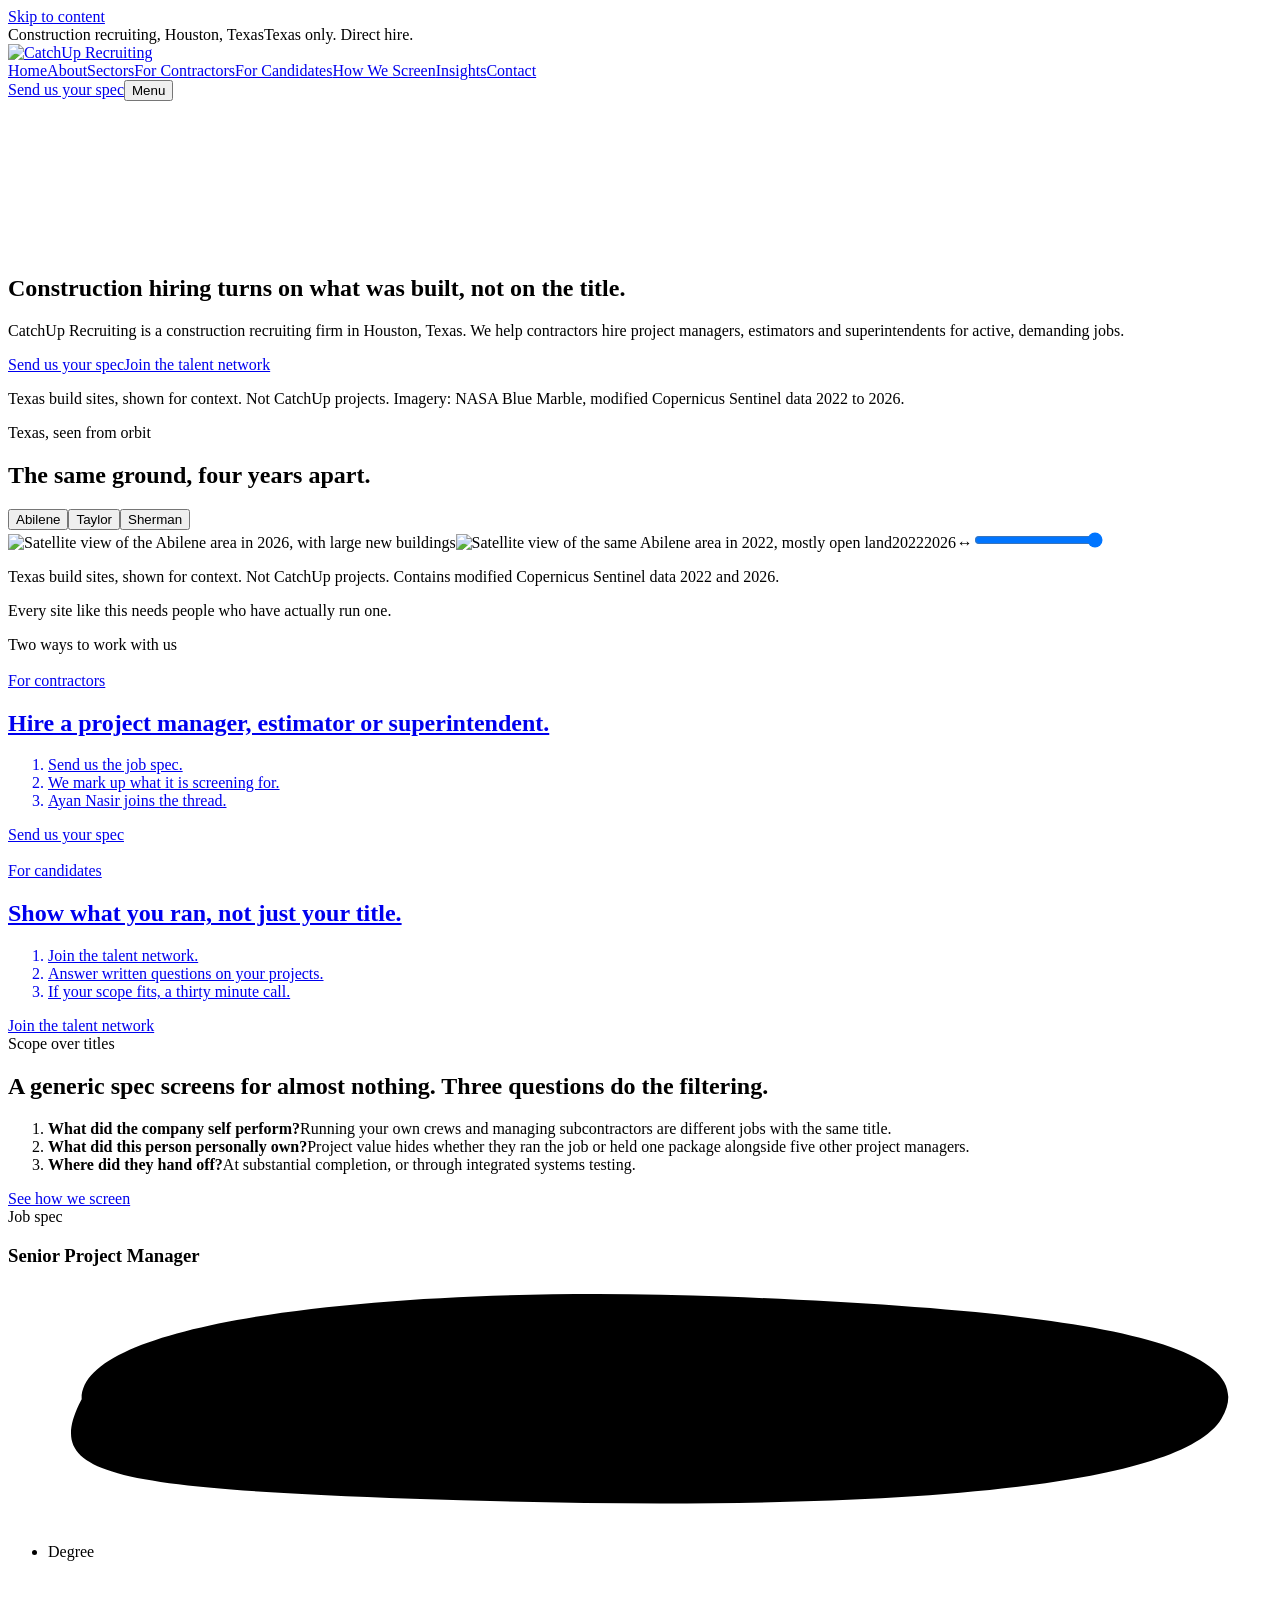
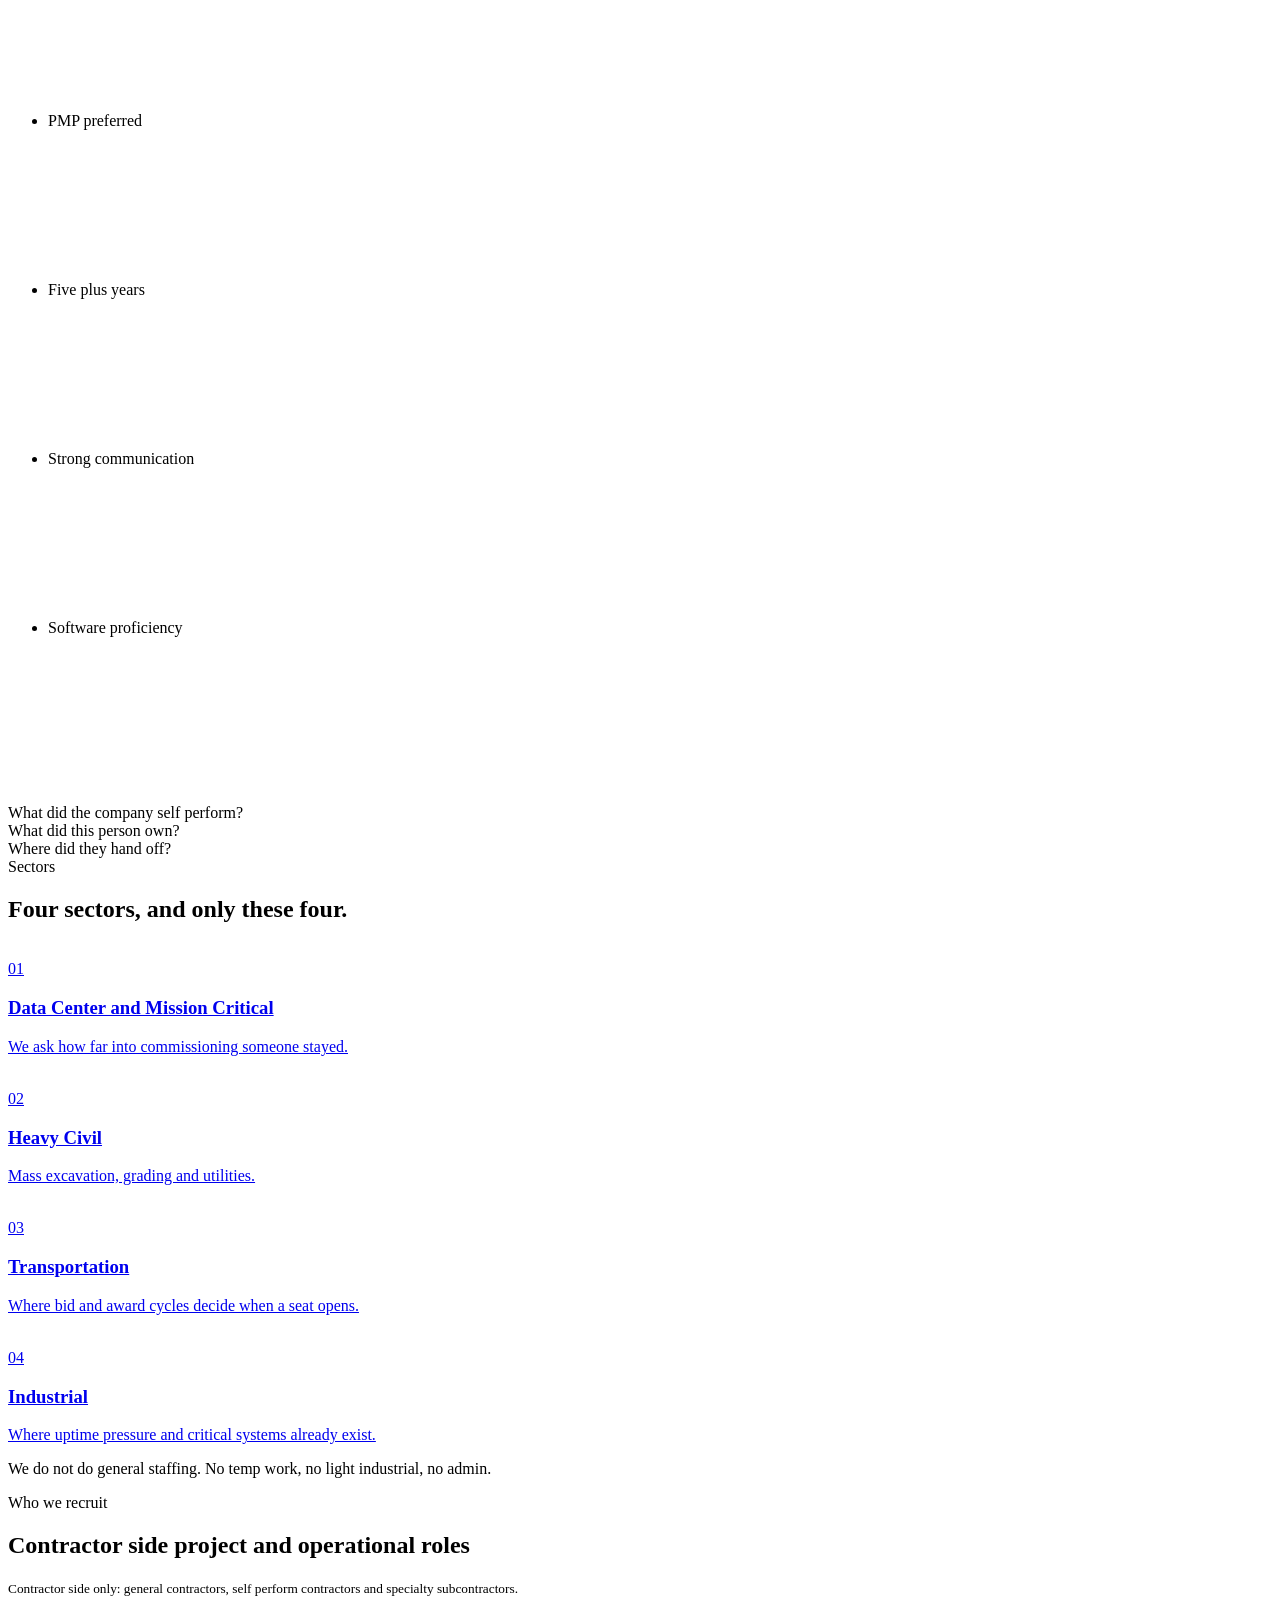
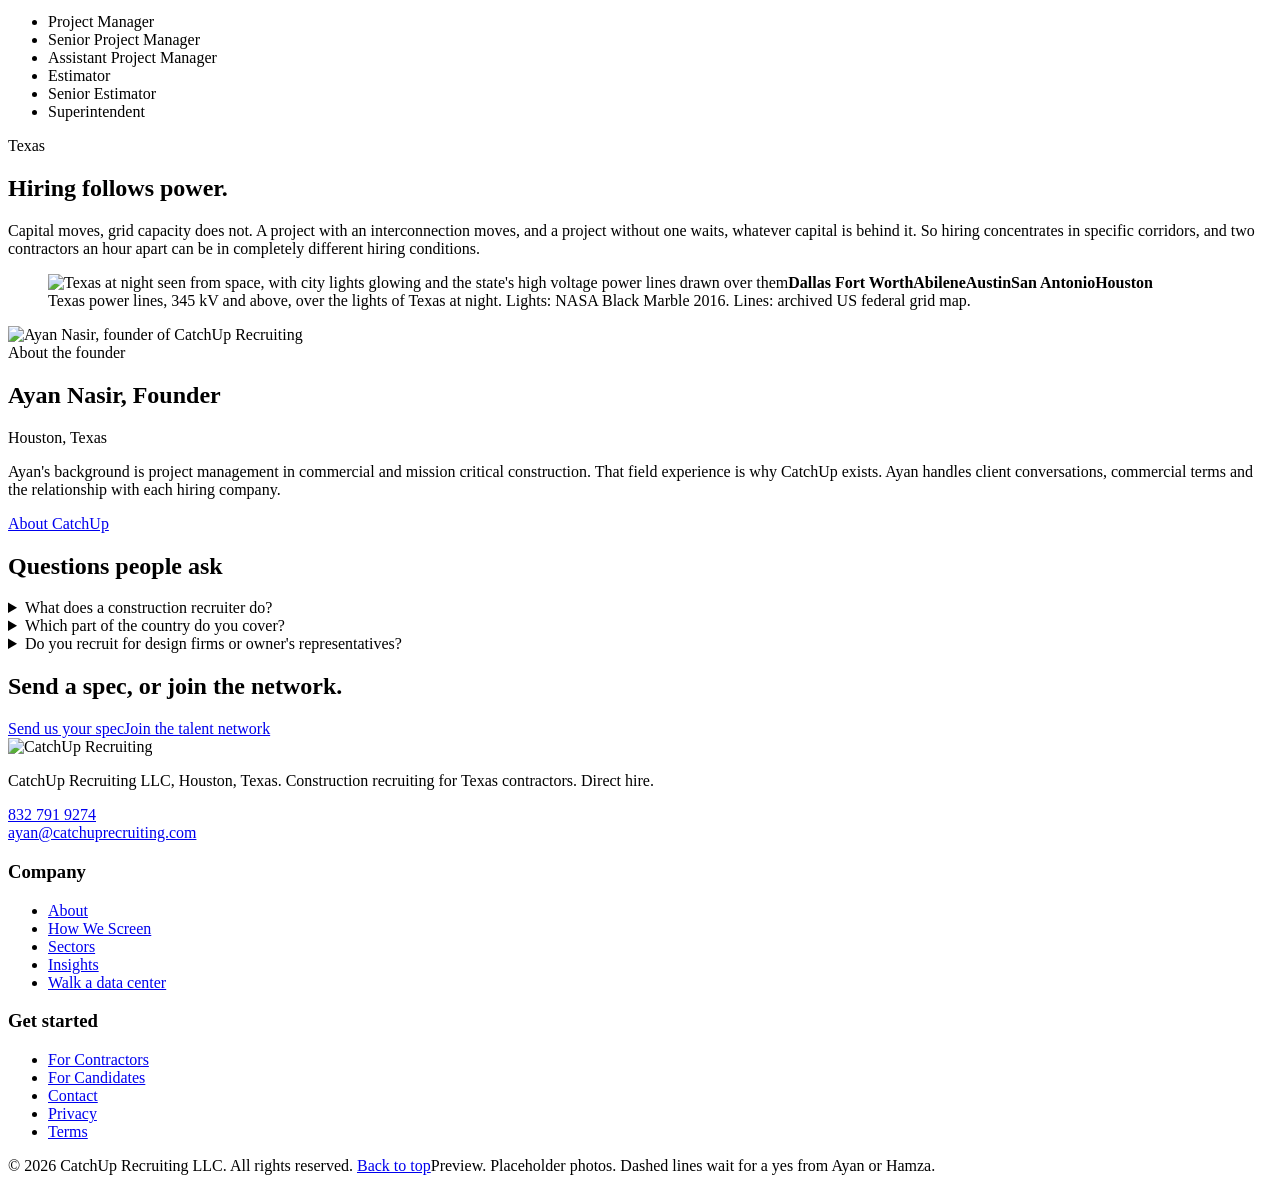
==== index.html @ 1ecd4b49 "Real Texas section: NASA night lights with high voltage power lines Co-Authored-By: Claude Opus 5.5 " ====
<!DOCTYPE html><html lang="en"><head><meta name="robots" content="noindex,nofollow"><meta charset="utf-8"><meta name="viewport" content="width=device-width, initial-scale=1"><title>Construction Recruiting in Texas | CatchUp Recruiting</title><meta name="description" content="A Houston construction recruiting firm helping Texas contractors hire project managers, estimators and superintendents for active, demanding jobs."><link rel="canonical" href="https://catchuprecruiting.com/"><link rel="preconnect" href="https://fonts.googleapis.com"><link rel="preconnect" href="https://fonts.gstatic.com" crossorigin><link href="https://fonts.googleapis.com/css2?family=Libre+Franklin:wght@400;600;700;800&family=Caveat:wght@600&display=swap" rel="stylesheet"><link rel="icon" href="/catchup-site/favicon.svg" type="image/svg+xml"><meta property="og:type" content="website"><meta property="og:site_name" content="CatchUp Recruiting"><meta property="og:title" content="Construction Recruiting in Texas | CatchUp Recruiting"><meta property="og:description" content="A Houston construction recruiting firm helping Texas contractors hire project managers, estimators and superintendents for active, demanding jobs."><meta property="og:url" content="https://catchuprecruiting.com/"><meta property="og:image" content="https://catchuprecruiting.com/img/og.jpg"><meta name="twitter:card" content="summary_large_image"><script type="application/ld+json">{"@context":"https://schema.org","@type":"Organization","name":"CatchUp Recruiting LLC","url":"https://catchuprecruiting.com/","logo":"https://catchuprecruiting.com/img/logo.png","founder":{"@type":"Person","name":"Ayan Nasir"},"address":{"@type":"PostalAddress","addressLocality":"Houston","addressRegion":"TX","addressCountry":"US"},"areaServed":"Texas"}</script><link rel="stylesheet" href="/catchup-site/_astro/Base.DdIJHtRM.css"></head><body><a class="skip" href="#main">Skip to content</a><div class="topbar"><span>Construction recruiting, Houston, Texas</span><span>Texas only. Direct hire.</span></div><header id="top"><a href="/catchup-site/"><img src="/catchup-site/img/logo.png" alt="CatchUp Recruiting"></a><nav aria-label="Main"><a href="/catchup-site/">Home</a><a href="/catchup-site/about">About</a><a href="/catchup-site/sectors">Sectors</a><a href="/catchup-site/hire">For Contractors</a><a href="/catchup-site/join">For Candidates</a><a href="/catchup-site/method">How We Screen</a><a href="/catchup-site/insights">Insights</a><a href="/catchup-site/contact">Contact</a></nav><a class="btn" href="/catchup-site/hire#spec">Send us your spec</a><button class="menu" id="menu" aria-expanded="false" aria-controls="top">Menu</button></header><main id="main"><section class="hero" id="hero"><div class="ph" id="heroPh"><video id="heroVid" poster="/catchup-site/video/hero-poster.jpg" autoplay muted loop playsinline preload="metadata" aria-hidden="true"><source src="/catchup-site/video/hero-loop-phone.mp4" type="video/mp4" media="(max-width:760px)"><source src="/catchup-site/video/hero-loop.mp4" type="video/mp4"></video></div><h1 id="h1">Construction hiring turns on what was built, not on the title.</h1><p class="in">CatchUp Recruiting is a construction recruiting firm in Houston, Texas. We help contractors hire project managers, estimators and superintendents for active, demanding jobs.</p><div class="row in"><a class="btn" href="/catchup-site/hire#spec">Send us your spec</a><a class="btn ghost" href="/catchup-site/join#form">Join the talent network</a></div><p class="herocredit">Texas build sites, shown for context. Not CatchUp projects. Imagery: NASA Blue Marble, modified Copernicus Sentinel data 2022 to 2026.</p></section><section class="ba2" id="change"><div class="ba2__head"><div><div class="eyebrow">Texas, seen from orbit</div><h2>The same ground, four years apart.</h2></div><div class="ba2__tabs" role="group" aria-label="Choose a site"><button type="button" class="ba2__tab on" data-site="abilene" aria-pressed="true">Abilene</button><button type="button" class="ba2__tab" data-site="taylor" aria-pressed="false">Taylor</button><button type="button" class="ba2__tab" data-site="sherman" aria-pressed="false">Sherman</button></div></div><div class="ba2__frame" id="baFrame" style="--pos:100%"><img id="baAfter" src="/catchup-site/img/sat-abilene-2026.jpg" width="1600" height="900" alt="Satellite view of the Abilene area in 2026, with large new buildings" loading="lazy"><img id="baBefore" src="/catchup-site/img/sat-abilene-2022.jpg" width="1600" height="900" alt="Satellite view of the same Abilene area in 2022, mostly open land" loading="lazy"><span class="ba2__year l" id="baY0">2022</span><span class="ba2__year r" id="baY1">2026</span><span class="ba2__line" aria-hidden="true"><i>&#8596;</i></span><input id="baRange" type="range" min="0" max="100" value="100" aria-label="Drag to compare 2022 and 2026"></div><p class="ba2__credit">Texas build sites, shown for context. Not CatchUp projects. Contains modified Copernicus Sentinel data 2022 and 2026.</p></section><section class="say2"><p id="say2">Every site like this needs people who have actually run one.</p></section><section class="ways__head"><div class="eyebrow">Two ways to work with us</div></section><section class="ways" id="hire"><a class="way" href="/catchup-site/hire#spec"><img src="/catchup-site/img/beam-silhouette.jpg" alt="" loading="lazy"><div class="way__in"><span class="way__who">For contractors</span><h2>Hire a project manager, estimator or superintendent.</h2><ol><li>Send us the job spec.</li><li>We mark up what it is screening for.</li><li>Ayan Nasir joins the thread.</li></ol><span class="btn">Send us your spec</span></div></a><a class="way" href="/catchup-site/join#form" id="join"><img src="/catchup-site/img/worker-bw.jpg" alt="" loading="lazy"><div class="way__in"><span class="way__who">For candidates</span><h2>Show what you ran, not just your title.</h2><ol><li>Join the talent network.</li><li>Answer written questions on your projects.</li><li>If your scope fits, a thirty minute call.</li></ol><span class="btn ghost">Join the talent network</span></div></a></section><section id="mark"><div class="stage3"><div class="stage3__l"><div class="eyebrow">Scope over titles</div><h2>A generic spec screens for almost nothing. Three questions do the filtering.</h2><ol class="q3"><li><b>What did the company self perform?</b><span>Running your own crews and managing subcontractors are different jobs with the same title.</span></li><li><b>What did this person personally own?</b><span>Project value hides whether they ran the job or held one package alongside five other project managers.</span></li><li><b>Where did they hand off?</b><span>At substantial completion, or through integrated systems testing.</span></li></ol><a class="btn" href="/catchup-site/method">See how we screen</a></div><aside class="sheet" id="sheet" aria-label="A generic job spec, marked up in pen"><div class="top">Job spec</div><h3>Senior Project Manager<svg class="pen ring" viewBox="0 0 300 60" preserveAspectRatio="none" aria-hidden="true"><path pathLength="1" d="M18 34 C 10 12, 96 4, 170 7 S 300 16, 288 36 S 180 58, 96 55 S 6 48, 22 24"></path></svg></h3><ul><li><span>Degree<svg class="pen strike" viewBox="0 0 100 12" preserveAspectRatio="none" aria-hidden="true"><path pathLength="1" d="M0 6 L100 6"></path></svg></span></li><li><span>PMP preferred<svg class="pen strike" viewBox="0 0 100 12" preserveAspectRatio="none" aria-hidden="true"><path pathLength="1" d="M0 6 L100 6"></path></svg></span></li><li><span>Five plus years<svg class="pen strike" viewBox="0 0 100 12" preserveAspectRatio="none" aria-hidden="true"><path pathLength="1" d="M0 6 L100 6"></path></svg></span></li><li><span>Strong communication<svg class="pen strike" viewBox="0 0 100 12" preserveAspectRatio="none" aria-hidden="true"><path pathLength="1" d="M0 6 L100 6"></path></svg></span></li><li><span>Software proficiency<svg class="pen strike" viewBox="0 0 100 12" preserveAspectRatio="none" aria-hidden="true"><path pathLength="1" d="M0 6 L100 6"></path></svg></span></li></ul><div class="notes"><div class="hand">What did the company self perform?</div><div class="hand">What did this person own?</div><div class="hand">Where did they hand off?</div></div></aside></div></section><section class="soft" id="sectors"><div class="center"><div class="eyebrow">Sectors</div><h2>Four sectors, and only these four.</h2></div><div class="stack"><a class="sec2" href="/catchup-site/sectors#data-center"><img src="/catchup-site/img/tower-fog.jpg" alt="" loading="lazy"><div><span class="num">01</span><h3>Data Center and Mission Critical</h3><p>We ask how far into commissioning someone stayed.</p></div></a><a class="sec2" href="/catchup-site/sectors#heavy-civil"><img src="/catchup-site/img/crane-dark.jpg" alt="" loading="lazy"><div><span class="num">02</span><h3>Heavy Civil</h3><p>Mass excavation, grading and utilities.</p></div></a><a class="sec2" href="/catchup-site/sectors#transportation"><img src="/catchup-site/img/crane-dusk.jpg" alt="" loading="lazy"><div><span class="num">03</span><h3>Transportation</h3><p>Where bid and award cycles decide when a seat opens.</p></div></a><a class="sec2" href="/catchup-site/sectors#industrial"><img src="/catchup-site/img/weld-dark.jpg" alt="" loading="lazy"><div><span class="num">04</span><h3>Industrial</h3><p>Where uptime pressure and critical systems already exist.</p></div></a></div><p class="note">We do not do general staffing. No temp work, no light industrial, no admin.</p></section><section><div class="two"><div><div class="eyebrow">Who we recruit</div><h2>Contractor side project and operational roles</h2><small>Contractor side only: general contractors, self perform contractors and specialty subcontractors.</small></div><ul class="roles"><li>Project Manager</li><li>Senior Project Manager</li><li>Assistant Project Manager</li><li>Estimator</li><li>Senior Estimator</li><li>Superintendent</li></ul></div></section><section class="texas"><div class="two"><div><div class="eyebrow">Texas</div><h2>Hiring follows power.</h2><p>Capital moves, grid capacity does not. A project with an interconnection moves, and a project without one waits, whatever capital is behind it. So hiring concentrates in specific corridors, and two contractors an hour apart can be in completely different hiring conditions.</p></div><figure class="txnight"><div class="txnight__frame"><picture><source srcset="/catchup-site/img/texas-night.webp" type="image/webp"><img src="/catchup-site/img/texas-night.jpg" width="1400" height="1342" loading="lazy" alt="Texas at night seen from space, with city lights glowing and the state's high voltage power lines drawn over them"></picture><img class="txnight__lines" src="/catchup-site/img/texas-lines.svg" alt="" loading="lazy"><span class="txnight__place r" style="left:71.43%;top:36.52%"><i></i><b>Dallas Fort Worth</b></span><span class="txnight__place l" style="left:51.93%;top:39.57%"><i></i><b>Abilene</b></span><span class="txnight__place l" style="left:66.14%;top:58.52%"><i></i><b>Austin</b></span><span class="txnight__place l" style="left:60.79%;top:65.91%"><i></i><b>San Antonio</b></span><span class="txnight__place r" style="left:83.07%;top:62.96%"><i></i><b>Houston</b></span></div><figcaption><span class="txnight__key"></span>Texas power lines, 345 kV and above, over the lights of Texas at night. Lights: NASA Black Marble 2016. Lines: archived US federal grid map.</figcaption></figure></div></section><section class="founder" id="about"><div class="founder__grid"><div class="founder__pic"><img src="/catchup-site/img/ayan.jpg" alt="Ayan Nasir, founder of CatchUp Recruiting"></div><div><div class="eyebrow">About the founder</div><h2>Ayan Nasir, Founder</h2><p class="founder__loc">Houston, Texas</p><p>Ayan's background is project management in commercial and mission critical construction. That field experience is why CatchUp exists. Ayan handles client conversations, commercial terms and the relationship with each hiring company.</p><a class="btn" href="/catchup-site/about">About CatchUp</a></div></div></section><section class="soft faq"><div><div class="center"><h2>Questions people ask</h2></div><details><summary>What does a construction recruiter do?</summary><p>A construction recruiter finds and screens people for roles on a contractor's projects. CatchUp screens on scope, meaning what the company self performed, what the person owned and where they handed off, before looking at title or years.</p></details><details><summary>Which part of the country do you cover?</summary><p>Texas only. Dallas Fort Worth, Austin, San Antonio, Houston and West Texas.</p></details><details><summary>Do you recruit for design firms or owner's representatives?</summary><p>No. CatchUp recruits contractor side roles only.</p></details></div></section><section class="cta"><h2>Send a spec, or join the network.</h2><div class="row"><a class="btn" href="/catchup-site/hire#spec">Send us your spec</a><a class="btn ghost" href="/catchup-site/join#form">Join the talent network</a></div></section></main><footer><div class="fcols"><div><img src="/catchup-site/img/logo.png" alt="CatchUp Recruiting"><p>CatchUp Recruiting LLC, Houston, Texas. Construction recruiting for Texas contractors. Direct hire.</p><p class="fcontact"><a href="tel:+18327919274">832 791 9274</a><br><a href="mailto:ayan@catchuprecruiting.com">ayan@catchuprecruiting.com</a></p></div><div><h3>Company</h3><ul><li><a href="/catchup-site/about">About</a></li><li><a href="/catchup-site/method">How We Screen</a></li><li><a href="/catchup-site/sectors">Sectors</a></li><li><a href="/catchup-site/insights">Insights</a></li><li><a href="/catchup-site/walk">Walk a data center</a></li></ul></div><div><h3>Get started</h3><ul><li><a href="/catchup-site/hire">For Contractors</a></li><li><a href="/catchup-site/join">For Candidates</a></li><li><a href="/catchup-site/contact">Contact</a></li><li><a href="/catchup-site/privacy">Privacy</a></li><li><a href="/catchup-site/terms">Terms</a></li></ul></div></div><div class="legal"><span>&copy; 2026 CatchUp Recruiting LLC. All rights reserved. <a href="#top">Back to top</a></span><span class="prev">Preview. Placeholder photos. Dashed lines wait for a yes from Ayan or Hamza.</span></div></footer><script type="module" src="/catchup-site/_astro/Base.astro_astro_type_script_index_0_lang.C_JB7fpz.js"></script></body></html>
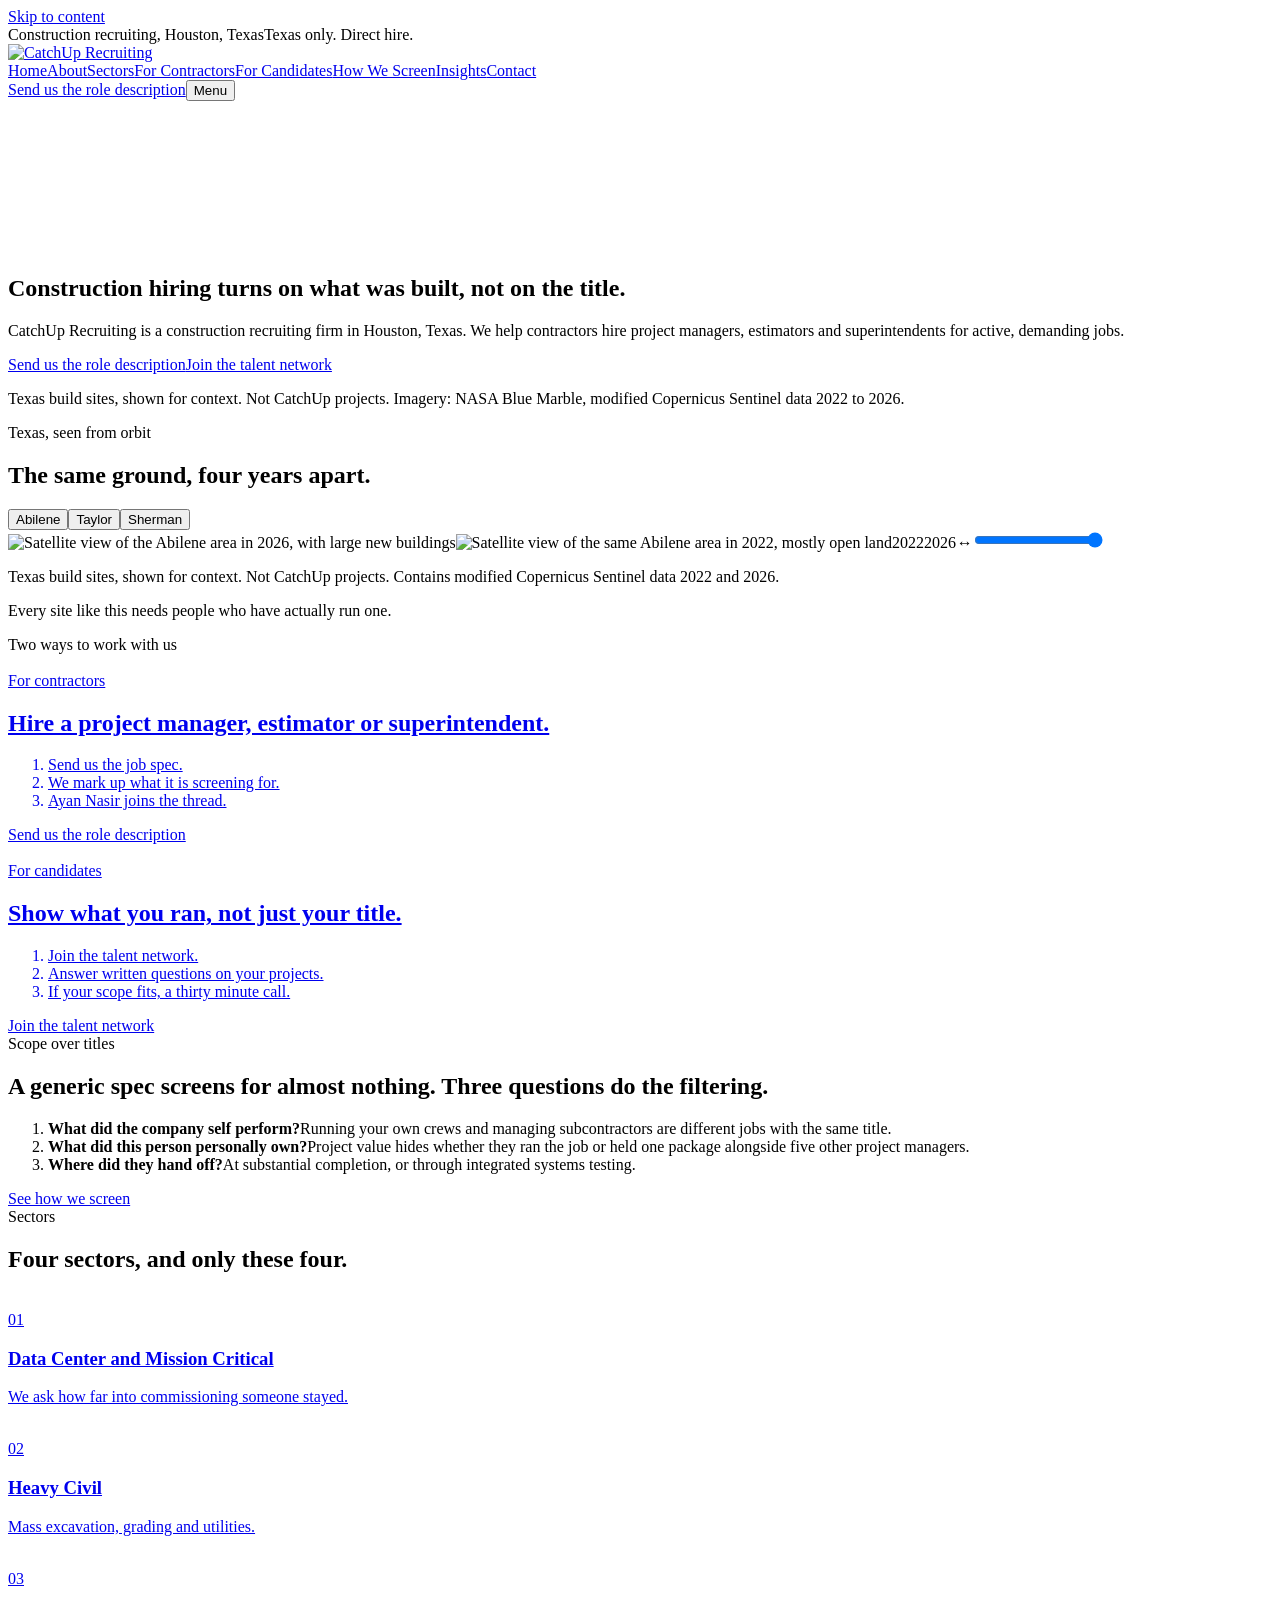
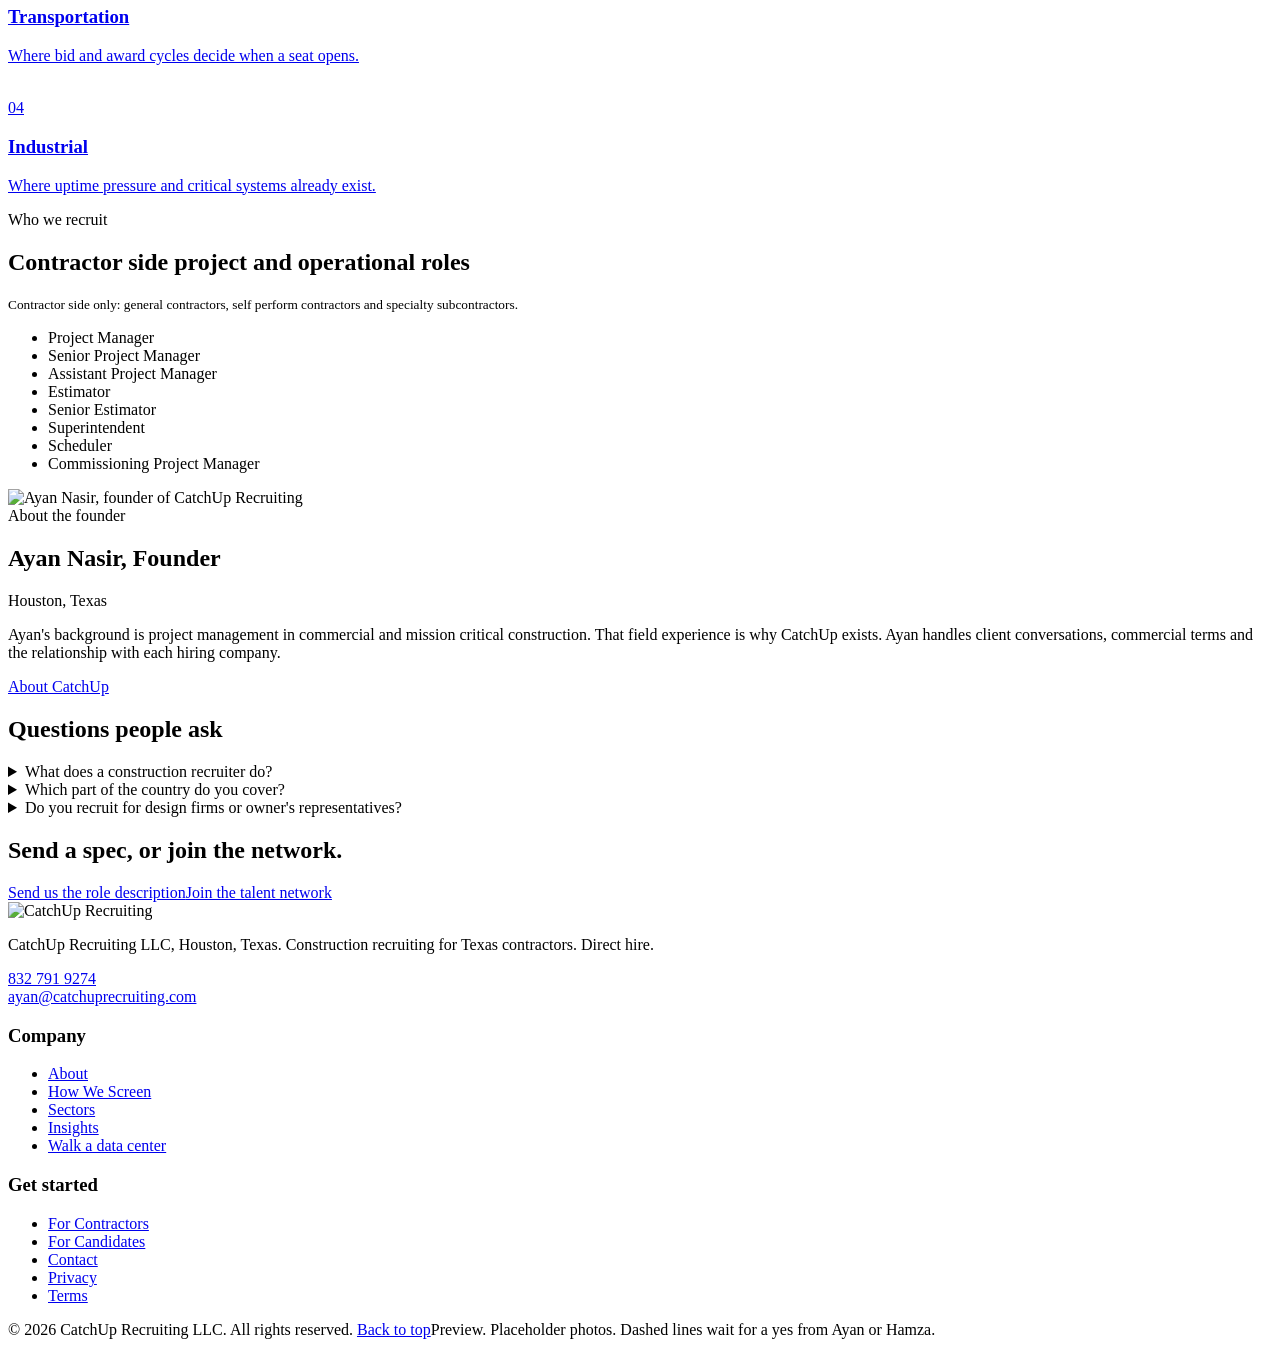
==== commit bf3e0d94: "Home page changes from client notes: role description button, sector animation on phones, paper grap" ====
--- a/index.html
+++ b/index.html
@@ -1 +1 @@
-<!DOCTYPE html><html lang="en"><head><meta name="robots" content="noindex,nofollow"><meta charset="utf-8"><meta name="viewport" content="width=device-width, initial-scale=1"><title>Construction Recruiting in Texas | CatchUp Recruiting</title><meta name="description" content="A Houston construction recruiting firm helping Texas contractors hire project managers, estimators and superintendents for active, demanding jobs."><link rel="canonical" href="https://catchuprecruiting.com/"><link rel="preconnect" href="https://fonts.googleapis.com"><link rel="preconnect" href="https://fonts.gstatic.com" crossorigin><link href="https://fonts.googleapis.com/css2?family=Libre+Franklin:wght@400;600;700;800&family=Caveat:wght@600&display=swap" rel="stylesheet"><link rel="icon" href="/catchup-site/favicon.svg" type="image/svg+xml"><meta property="og:type" content="website"><meta property="og:site_name" content="CatchUp Recruiting"><meta property="og:title" content="Construction Recruiting in Texas | CatchUp Recruiting"><meta property="og:description" content="A Houston construction recruiting firm helping Texas contractors hire project managers, estimators and superintendents for active, demanding jobs."><meta property="og:url" content="https://catchuprecruiting.com/"><meta property="og:image" content="https://catchuprecruiting.com/img/og.jpg"><meta name="twitter:card" content="summary_large_image"><script type="application/ld+json">{"@context":"https://schema.org","@type":"Organization","name":"CatchUp Recruiting LLC","url":"https://catchuprecruiting.com/","logo":"https://catchuprecruiting.com/img/logo.png","founder":{"@type":"Person","name":"Ayan Nasir"},"address":{"@type":"PostalAddress","addressLocality":"Houston","addressRegion":"TX","addressCountry":"US"},"areaServed":"Texas"}</script><link rel="stylesheet" href="/catchup-site/_astro/Base.DdIJHtRM.css"></head><body><a class="skip" href="#main">Skip to content</a><div class="topbar"><span>Construction recruiting, Houston, Texas</span><span>Texas only. Direct hire.</span></div><header id="top"><a href="/catchup-site/"><img src="/catchup-site/img/logo.png" alt="CatchUp Recruiting"></a><nav aria-label="Main"><a href="/catchup-site/">Home</a><a href="/catchup-site/about">About</a><a href="/catchup-site/sectors">Sectors</a><a href="/catchup-site/hire">For Contractors</a><a href="/catchup-site/join">For Candidates</a><a href="/catchup-site/method">How We Screen</a><a href="/catchup-site/insights">Insights</a><a href="/catchup-site/contact">Contact</a></nav><a class="btn" href="/catchup-site/hire#spec">Send us your spec</a><button class="menu" id="menu" aria-expanded="false" aria-controls="top">Menu</button></header><main id="main"><section class="hero" id="hero"><div class="ph" id="heroPh"><video id="heroVid" poster="/catchup-site/video/hero-poster.jpg" autoplay muted loop playsinline preload="metadata" aria-hidden="true"><source src="/catchup-site/video/hero-loop-phone.mp4" type="video/mp4" media="(max-width:760px)"><source src="/catchup-site/video/hero-loop.mp4" type="video/mp4"></video></div><h1 id="h1">Construction hiring turns on what was built, not on the title.</h1><p class="in">CatchUp Recruiting is a construction recruiting firm in Houston, Texas. We help contractors hire project managers, estimators and superintendents for active, demanding jobs.</p><div class="row in"><a class="btn" href="/catchup-site/hire#spec">Send us your spec</a><a class="btn ghost" href="/catchup-site/join#form">Join the talent network</a></div><p class="herocredit">Texas build sites, shown for context. Not CatchUp projects. Imagery: NASA Blue Marble, modified Copernicus Sentinel data 2022 to 2026.</p></section><section class="ba2" id="change"><div class="ba2__head"><div><div class="eyebrow">Texas, seen from orbit</div><h2>The same ground, four years apart.</h2></div><div class="ba2__tabs" role="group" aria-label="Choose a site"><button type="button" class="ba2__tab on" data-site="abilene" aria-pressed="true">Abilene</button><button type="button" class="ba2__tab" data-site="taylor" aria-pressed="false">Taylor</button><button type="button" class="ba2__tab" data-site="sherman" aria-pressed="false">Sherman</button></div></div><div class="ba2__frame" id="baFrame" style="--pos:100%"><img id="baAfter" src="/catchup-site/img/sat-abilene-2026.jpg" width="1600" height="900" alt="Satellite view of the Abilene area in 2026, with large new buildings" loading="lazy"><img id="baBefore" src="/catchup-site/img/sat-abilene-2022.jpg" width="1600" height="900" alt="Satellite view of the same Abilene area in 2022, mostly open land" loading="lazy"><span class="ba2__year l" id="baY0">2022</span><span class="ba2__year r" id="baY1">2026</span><span class="ba2__line" aria-hidden="true"><i>&#8596;</i></span><input id="baRange" type="range" min="0" max="100" value="100" aria-label="Drag to compare 2022 and 2026"></div><p class="ba2__credit">Texas build sites, shown for context. Not CatchUp projects. Contains modified Copernicus Sentinel data 2022 and 2026.</p></section><section class="say2"><p id="say2">Every site like this needs people who have actually run one.</p></section><section class="ways__head"><div class="eyebrow">Two ways to work with us</div></section><section class="ways" id="hire"><a class="way" href="/catchup-site/hire#spec"><img src="/catchup-site/img/beam-silhouette.jpg" alt="" loading="lazy"><div class="way__in"><span class="way__who">For contractors</span><h2>Hire a project manager, estimator or superintendent.</h2><ol><li>Send us the job spec.</li><li>We mark up what it is screening for.</li><li>Ayan Nasir joins the thread.</li></ol><span class="btn">Send us your spec</span></div></a><a class="way" href="/catchup-site/join#form" id="join"><img src="/catchup-site/img/worker-bw.jpg" alt="" loading="lazy"><div class="way__in"><span class="way__who">For candidates</span><h2>Show what you ran, not just your title.</h2><ol><li>Join the talent network.</li><li>Answer written questions on your projects.</li><li>If your scope fits, a thirty minute call.</li></ol><span class="btn ghost">Join the talent network</span></div></a></section><section id="mark"><div class="stage3"><div class="stage3__l"><div class="eyebrow">Scope over titles</div><h2>A generic spec screens for almost nothing. Three questions do the filtering.</h2><ol class="q3"><li><b>What did the company self perform?</b><span>Running your own crews and managing subcontractors are different jobs with the same title.</span></li><li><b>What did this person personally own?</b><span>Project value hides whether they ran the job or held one package alongside five other project managers.</span></li><li><b>Where did they hand off?</b><span>At substantial completion, or through integrated systems testing.</span></li></ol><a class="btn" href="/catchup-site/method">See how we screen</a></div><aside class="sheet" id="sheet" aria-label="A generic job spec, marked up in pen"><div class="top">Job spec</div><h3>Senior Project Manager<svg class="pen ring" viewBox="0 0 300 60" preserveAspectRatio="none" aria-hidden="true"><path pathLength="1" d="M18 34 C 10 12, 96 4, 170 7 S 300 16, 288 36 S 180 58, 96 55 S 6 48, 22 24"></path></svg></h3><ul><li><span>Degree<svg class="pen strike" viewBox="0 0 100 12" preserveAspectRatio="none" aria-hidden="true"><path pathLength="1" d="M0 6 L100 6"></path></svg></span></li><li><span>PMP preferred<svg class="pen strike" viewBox="0 0 100 12" preserveAspectRatio="none" aria-hidden="true"><path pathLength="1" d="M0 6 L100 6"></path></svg></span></li><li><span>Five plus years<svg class="pen strike" viewBox="0 0 100 12" preserveAspectRatio="none" aria-hidden="true"><path pathLength="1" d="M0 6 L100 6"></path></svg></span></li><li><span>Strong communication<svg class="pen strike" viewBox="0 0 100 12" preserveAspectRatio="none" aria-hidden="true"><path pathLength="1" d="M0 6 L100 6"></path></svg></span></li><li><span>Software proficiency<svg class="pen strike" viewBox="0 0 100 12" preserveAspectRatio="none" aria-hidden="true"><path pathLength="1" d="M0 6 L100 6"></path></svg></span></li></ul><div class="notes"><div class="hand">What did the company self perform?</div><div class="hand">What did this person own?</div><div class="hand">Where did they hand off?</div></div></aside></div></section><section class="soft" id="sectors"><div class="center"><div class="eyebrow">Sectors</div><h2>Four sectors, and only these four.</h2></div><div class="stack"><a class="sec2" href="/catchup-site/sectors#data-center"><img src="/catchup-site/img/tower-fog.jpg" alt="" loading="lazy"><div><span class="num">01</span><h3>Data Center and Mission Critical</h3><p>We ask how far into commissioning someone stayed.</p></div></a><a class="sec2" href="/catchup-site/sectors#heavy-civil"><img src="/catchup-site/img/crane-dark.jpg" alt="" loading="lazy"><div><span class="num">02</span><h3>Heavy Civil</h3><p>Mass excavation, grading and utilities.</p></div></a><a class="sec2" href="/catchup-site/sectors#transportation"><img src="/catchup-site/img/crane-dusk.jpg" alt="" loading="lazy"><div><span class="num">03</span><h3>Transportation</h3><p>Where bid and award cycles decide when a seat opens.</p></div></a><a class="sec2" href="/catchup-site/sectors#industrial"><img src="/catchup-site/img/weld-dark.jpg" alt="" loading="lazy"><div><span class="num">04</span><h3>Industrial</h3><p>Where uptime pressure and critical systems already exist.</p></div></a></div><p class="note">We do not do general staffing. No temp work, no light industrial, no admin.</p></section><section><div class="two"><div><div class="eyebrow">Who we recruit</div><h2>Contractor side project and operational roles</h2><small>Contractor side only: general contractors, self perform contractors and specialty subcontractors.</small></div><ul class="roles"><li>Project Manager</li><li>Senior Project Manager</li><li>Assistant Project Manager</li><li>Estimator</li><li>Senior Estimator</li><li>Superintendent</li></ul></div></section><section class="texas"><div class="two"><div><div class="eyebrow">Texas</div><h2>Hiring follows power.</h2><p>Capital moves, grid capacity does not. A project with an interconnection moves, and a project without one waits, whatever capital is behind it. So hiring concentrates in specific corridors, and two contractors an hour apart can be in completely different hiring conditions.</p></div><figure class="txnight"><div class="txnight__frame"><picture><source srcset="/catchup-site/img/texas-night.webp" type="image/webp"><img src="/catchup-site/img/texas-night.jpg" width="1400" height="1342" loading="lazy" alt="Texas at night seen from space, with city lights glowing and the state's high voltage power lines drawn over them"></picture><img class="txnight__lines" src="/catchup-site/img/texas-lines.svg" alt="" loading="lazy"><span class="txnight__place r" style="left:71.43%;top:36.52%"><i></i><b>Dallas Fort Worth</b></span><span class="txnight__place l" style="left:51.93%;top:39.57%"><i></i><b>Abilene</b></span><span class="txnight__place l" style="left:66.14%;top:58.52%"><i></i><b>Austin</b></span><span class="txnight__place l" style="left:60.79%;top:65.91%"><i></i><b>San Antonio</b></span><span class="txnight__place r" style="left:83.07%;top:62.96%"><i></i><b>Houston</b></span></div><figcaption><span class="txnight__key"></span>Texas power lines, 345 kV and above, over the lights of Texas at night. Lights: NASA Black Marble 2016. Lines: archived US federal grid map.</figcaption></figure></div></section><section class="founder" id="about"><div class="founder__grid"><div class="founder__pic"><img src="/catchup-site/img/ayan.jpg" alt="Ayan Nasir, founder of CatchUp Recruiting"></div><div><div class="eyebrow">About the founder</div><h2>Ayan Nasir, Founder</h2><p class="founder__loc">Houston, Texas</p><p>Ayan's background is project management in commercial and mission critical construction. That field experience is why CatchUp exists. Ayan handles client conversations, commercial terms and the relationship with each hiring company.</p><a class="btn" href="/catchup-site/about">About CatchUp</a></div></div></section><section class="soft faq"><div><div class="center"><h2>Questions people ask</h2></div><details><summary>What does a construction recruiter do?</summary><p>A construction recruiter finds and screens people for roles on a contractor's projects. CatchUp screens on scope, meaning what the company self performed, what the person owned and where they handed off, before looking at title or years.</p></details><details><summary>Which part of the country do you cover?</summary><p>Texas only. Dallas Fort Worth, Austin, San Antonio, Houston and West Texas.</p></details><details><summary>Do you recruit for design firms or owner's representatives?</summary><p>No. CatchUp recruits contractor side roles only.</p></details></div></section><section class="cta"><h2>Send a spec, or join the network.</h2><div class="row"><a class="btn" href="/catchup-site/hire#spec">Send us your spec</a><a class="btn ghost" href="/catchup-site/join#form">Join the talent network</a></div></section></main><footer><div class="fcols"><div><img src="/catchup-site/img/logo.png" alt="CatchUp Recruiting"><p>CatchUp Recruiting LLC, Houston, Texas. Construction recruiting for Texas contractors. Direct hire.</p><p class="fcontact"><a href="tel:+18327919274">832 791 9274</a><br><a href="mailto:ayan@catchuprecruiting.com">ayan@catchuprecruiting.com</a></p></div><div><h3>Company</h3><ul><li><a href="/catchup-site/about">About</a></li><li><a href="/catchup-site/method">How We Screen</a></li><li><a href="/catchup-site/sectors">Sectors</a></li><li><a href="/catchup-site/insights">Insights</a></li><li><a href="/catchup-site/walk">Walk a data center</a></li></ul></div><div><h3>Get started</h3><ul><li><a href="/catchup-site/hire">For Contractors</a></li><li><a href="/catchup-site/join">For Candidates</a></li><li><a href="/catchup-site/contact">Contact</a></li><li><a href="/catchup-site/privacy">Privacy</a></li><li><a href="/catchup-site/terms">Terms</a></li></ul></div></div><div class="legal"><span>&copy; 2026 CatchUp Recruiting LLC. All rights reserved. <a href="#top">Back to top</a></span><span class="prev">Preview. Placeholder photos. Dashed lines wait for a yes from Ayan or Hamza.</span></div></footer><script type="module" src="/catchup-site/_astro/Base.astro_astro_type_script_index_0_lang.C_JB7fpz.js"></script></body></html>+<!DOCTYPE html><html lang="en"><head><meta name="robots" content="noindex,nofollow"><meta charset="utf-8"><meta name="viewport" content="width=device-width, initial-scale=1"><title>Construction Recruiting in Texas | CatchUp Recruiting</title><meta name="description" content="A Houston construction recruiting firm helping Texas contractors hire project managers, estimators and superintendents for active, demanding jobs."><link rel="canonical" href="https://catchuprecruiting.com/"><link rel="preconnect" href="https://fonts.googleapis.com"><link rel="preconnect" href="https://fonts.gstatic.com" crossorigin><link href="https://fonts.googleapis.com/css2?family=Libre+Franklin:wght@400;600;700;800&family=Caveat:wght@600&display=swap" rel="stylesheet"><link rel="icon" href="/catchup-site/favicon.svg" type="image/svg+xml"><meta property="og:type" content="website"><meta property="og:site_name" content="CatchUp Recruiting"><meta property="og:title" content="Construction Recruiting in Texas | CatchUp Recruiting"><meta property="og:description" content="A Houston construction recruiting firm helping Texas contractors hire project managers, estimators and superintendents for active, demanding jobs."><meta property="og:url" content="https://catchuprecruiting.com/"><meta property="og:image" content="https://catchuprecruiting.com/img/og.jpg"><meta name="twitter:card" content="summary_large_image"><script type="application/ld+json">{"@context":"https://schema.org","@type":"Organization","name":"CatchUp Recruiting LLC","url":"https://catchuprecruiting.com/","logo":"https://catchuprecruiting.com/img/logo.png","founder":{"@type":"Person","name":"Ayan Nasir"},"address":{"@type":"PostalAddress","addressLocality":"Houston","addressRegion":"TX","addressCountry":"US"},"areaServed":"Texas"}</script><link rel="stylesheet" href="/catchup-site/_astro/Base.BAmrxHAS.css"></head><body><a class="skip" href="#main">Skip to content</a><div class="topbar"><span>Construction recruiting, Houston, Texas</span><span>Texas only. Direct hire.</span></div><header id="top"><a href="/catchup-site/"><img src="/catchup-site/img/logo.png" alt="CatchUp Recruiting"></a><nav aria-label="Main"><a href="/catchup-site/">Home</a><a href="/catchup-site/about">About</a><a href="/catchup-site/sectors">Sectors</a><a href="/catchup-site/hire">For Contractors</a><a href="/catchup-site/join">For Candidates</a><a href="/catchup-site/method">How We Screen</a><a href="/catchup-site/insights">Insights</a><a href="/catchup-site/contact">Contact</a></nav><a class="btn" href="/catchup-site/hire#spec">Send us the role description</a><button class="menu" id="menu" aria-expanded="false" aria-controls="top">Menu</button></header><main id="main"><section class="hero" id="hero"><div class="ph" id="heroPh"><video id="heroVid" poster="/catchup-site/video/hero-poster.jpg" autoplay muted loop playsinline preload="metadata" aria-hidden="true"><source src="/catchup-site/video/hero-loop-phone.mp4" type="video/mp4" media="(max-width:760px)"><source src="/catchup-site/video/hero-loop.mp4" type="video/mp4"></video></div><h1 id="h1">Construction hiring turns on what was built, not on the title.</h1><p class="in">CatchUp Recruiting is a construction recruiting firm in Houston, Texas. We help contractors hire project managers, estimators and superintendents for active, demanding jobs.</p><div class="row in"><a class="btn" href="/catchup-site/hire#spec">Send us the role description</a><a class="btn ghost" href="/catchup-site/join#form">Join the talent network</a></div><p class="herocredit">Texas build sites, shown for context. Not CatchUp projects. Imagery: NASA Blue Marble, modified Copernicus Sentinel data 2022 to 2026.</p></section><section class="ba2" id="change"><div class="ba2__head"><div><div class="eyebrow">Texas, seen from orbit</div><h2>The same ground, four years apart.</h2></div><div class="ba2__tabs" role="group" aria-label="Choose a site"><button type="button" class="ba2__tab on" data-site="abilene" aria-pressed="true">Abilene</button><button type="button" class="ba2__tab" data-site="taylor" aria-pressed="false">Taylor</button><button type="button" class="ba2__tab" data-site="sherman" aria-pressed="false">Sherman</button></div></div><div class="ba2__frame" id="baFrame" style="--pos:100%"><img id="baAfter" src="/catchup-site/img/sat-abilene-2026.jpg" width="1600" height="900" alt="Satellite view of the Abilene area in 2026, with large new buildings" loading="lazy"><img id="baBefore" src="/catchup-site/img/sat-abilene-2022.jpg" width="1600" height="900" alt="Satellite view of the same Abilene area in 2022, mostly open land" loading="lazy"><span class="ba2__year l" id="baY0">2022</span><span class="ba2__year r" id="baY1">2026</span><span class="ba2__line" aria-hidden="true"><i>&#8596;</i></span><input id="baRange" type="range" min="0" max="100" value="100" aria-label="Drag to compare 2022 and 2026"></div><p class="ba2__credit">Texas build sites, shown for context. Not CatchUp projects. Contains modified Copernicus Sentinel data 2022 and 2026.</p></section><section class="say2"><p id="say2">Every site like this needs people who have actually run one.</p></section><section class="ways__head"><div class="eyebrow">Two ways to work with us</div></section><section class="ways" id="hire"><a class="way" href="/catchup-site/hire#spec"><img src="/catchup-site/img/beam-silhouette.jpg" alt="" loading="lazy"><div class="way__in"><span class="way__who">For contractors</span><h2>Hire a project manager, estimator or superintendent.</h2><ol><li>Send us the job spec.</li><li>We mark up what it is screening for.</li><li>Ayan Nasir joins the thread.</li></ol><span class="btn">Send us the role description</span></div></a><a class="way" href="/catchup-site/join#form" id="join"><img src="/catchup-site/img/worker-bw.jpg" alt="" loading="lazy"><div class="way__in"><span class="way__who">For candidates</span><h2>Show what you ran, not just your title.</h2><ol><li>Join the talent network.</li><li>Answer written questions on your projects.</li><li>If your scope fits, a thirty minute call.</li></ol><span class="btn ghost">Join the talent network</span></div></a></section><section id="mark"><div class="stage3"><div class="stage3__l"><div class="eyebrow">Scope over titles</div><h2>A generic spec screens for almost nothing. Three questions do the filtering.</h2><ol class="q3"><li><b>What did the company self perform?</b><span>Running your own crews and managing subcontractors are different jobs with the same title.</span></li><li><b>What did this person personally own?</b><span>Project value hides whether they ran the job or held one package alongside five other project managers.</span></li><li><b>Where did they hand off?</b><span>At substantial completion, or through integrated systems testing.</span></li></ol><a class="btn" href="/catchup-site/method">See how we screen</a></div></div></section><section class="soft" id="sectors"><div class="center"><div class="eyebrow">Sectors</div><h2>Four sectors, and only these four.</h2></div><div class="stack"><a class="sec2" href="/catchup-site/sectors#data-center"><img src="/catchup-site/img/tower-fog.jpg" alt="" loading="lazy"><div><span class="num">01</span><h3>Data Center and Mission Critical</h3><p>We ask how far into commissioning someone stayed.</p></div></a><a class="sec2" href="/catchup-site/sectors#heavy-civil"><img src="/catchup-site/img/crane-dark.jpg" alt="" loading="lazy"><div><span class="num">02</span><h3>Heavy Civil</h3><p>Mass excavation, grading and utilities.</p></div></a><a class="sec2" href="/catchup-site/sectors#transportation"><img src="/catchup-site/img/crane-dusk.jpg" alt="" loading="lazy"><div><span class="num">03</span><h3>Transportation</h3><p>Where bid and award cycles decide when a seat opens.</p></div></a><a class="sec2" href="/catchup-site/sectors#industrial"><img src="/catchup-site/img/weld-dark.jpg" alt="" loading="lazy"><div><span class="num">04</span><h3>Industrial</h3><p>Where uptime pressure and critical systems already exist.</p></div></a></div></section><section><div class="two"><div><div class="eyebrow">Who we recruit</div><h2>Contractor side project and operational roles</h2><small>Contractor side only: general contractors, self perform contractors and specialty subcontractors.</small></div><ul class="roles"><li>Project Manager</li><li>Senior Project Manager</li><li>Assistant Project Manager</li><li>Estimator</li><li>Senior Estimator</li><li>Superintendent</li><li>Scheduler</li><li>Commissioning Project Manager</li></ul></div></section><section class="founder" id="about"><div class="founder__grid"><div class="founder__pic"><img src="/catchup-site/img/ayan.jpg" alt="Ayan Nasir, founder of CatchUp Recruiting"></div><div><div class="eyebrow">About the founder</div><h2>Ayan Nasir, Founder</h2><p class="founder__loc">Houston, Texas</p><p>Ayan's background is project management in commercial and mission critical construction. That field experience is why CatchUp exists. Ayan handles client conversations, commercial terms and the relationship with each hiring company.</p><a class="btn" href="/catchup-site/about">About CatchUp</a></div></div></section><section class="soft faq"><div><div class="center"><h2>Questions people ask</h2></div><details><summary>What does a construction recruiter do?</summary><p>A construction recruiter finds and screens people for roles on a contractor's projects. CatchUp screens on scope, meaning what the company self performed, what the person owned and where they handed off, before looking at title or years.</p></details><details><summary>Which part of the country do you cover?</summary><p>Texas only. Dallas Fort Worth, Austin, San Antonio, Houston and West Texas.</p></details><details><summary>Do you recruit for design firms or owner's representatives?</summary><p>No. CatchUp recruits contractor side roles only.</p></details></div></section><section class="cta"><h2>Send a spec, or join the network.</h2><div class="row"><a class="btn" href="/catchup-site/hire#spec">Send us the role description</a><a class="btn ghost" href="/catchup-site/join#form">Join the talent network</a></div></section></main><footer><div class="fcols"><div><img src="/catchup-site/img/logo.png" alt="CatchUp Recruiting"><p>CatchUp Recruiting LLC, Houston, Texas. Construction recruiting for Texas contractors. Direct hire.</p><p class="fcontact"><a href="tel:+18327919274">832 791 9274</a><br><a href="mailto:ayan@catchuprecruiting.com">ayan@catchuprecruiting.com</a></p></div><div><h3>Company</h3><ul><li><a href="/catchup-site/about">About</a></li><li><a href="/catchup-site/method">How We Screen</a></li><li><a href="/catchup-site/sectors">Sectors</a></li><li><a href="/catchup-site/insights">Insights</a></li><li><a href="/catchup-site/walk">Walk a data center</a></li></ul></div><div><h3>Get started</h3><ul><li><a href="/catchup-site/hire">For Contractors</a></li><li><a href="/catchup-site/join">For Candidates</a></li><li><a href="/catchup-site/contact">Contact</a></li><li><a href="/catchup-site/privacy">Privacy</a></li><li><a href="/catchup-site/terms">Terms</a></li></ul></div></div><div class="legal"><span>&copy; 2026 CatchUp Recruiting LLC. All rights reserved. <a href="#top">Back to top</a></span><span class="prev">Preview. Placeholder photos. Dashed lines wait for a yes from Ayan or Hamza.</span></div></footer><script type="module" src="/catchup-site/_astro/Base.astro_astro_type_script_index_0_lang.D7eDy1bS.js"></script></body></html>
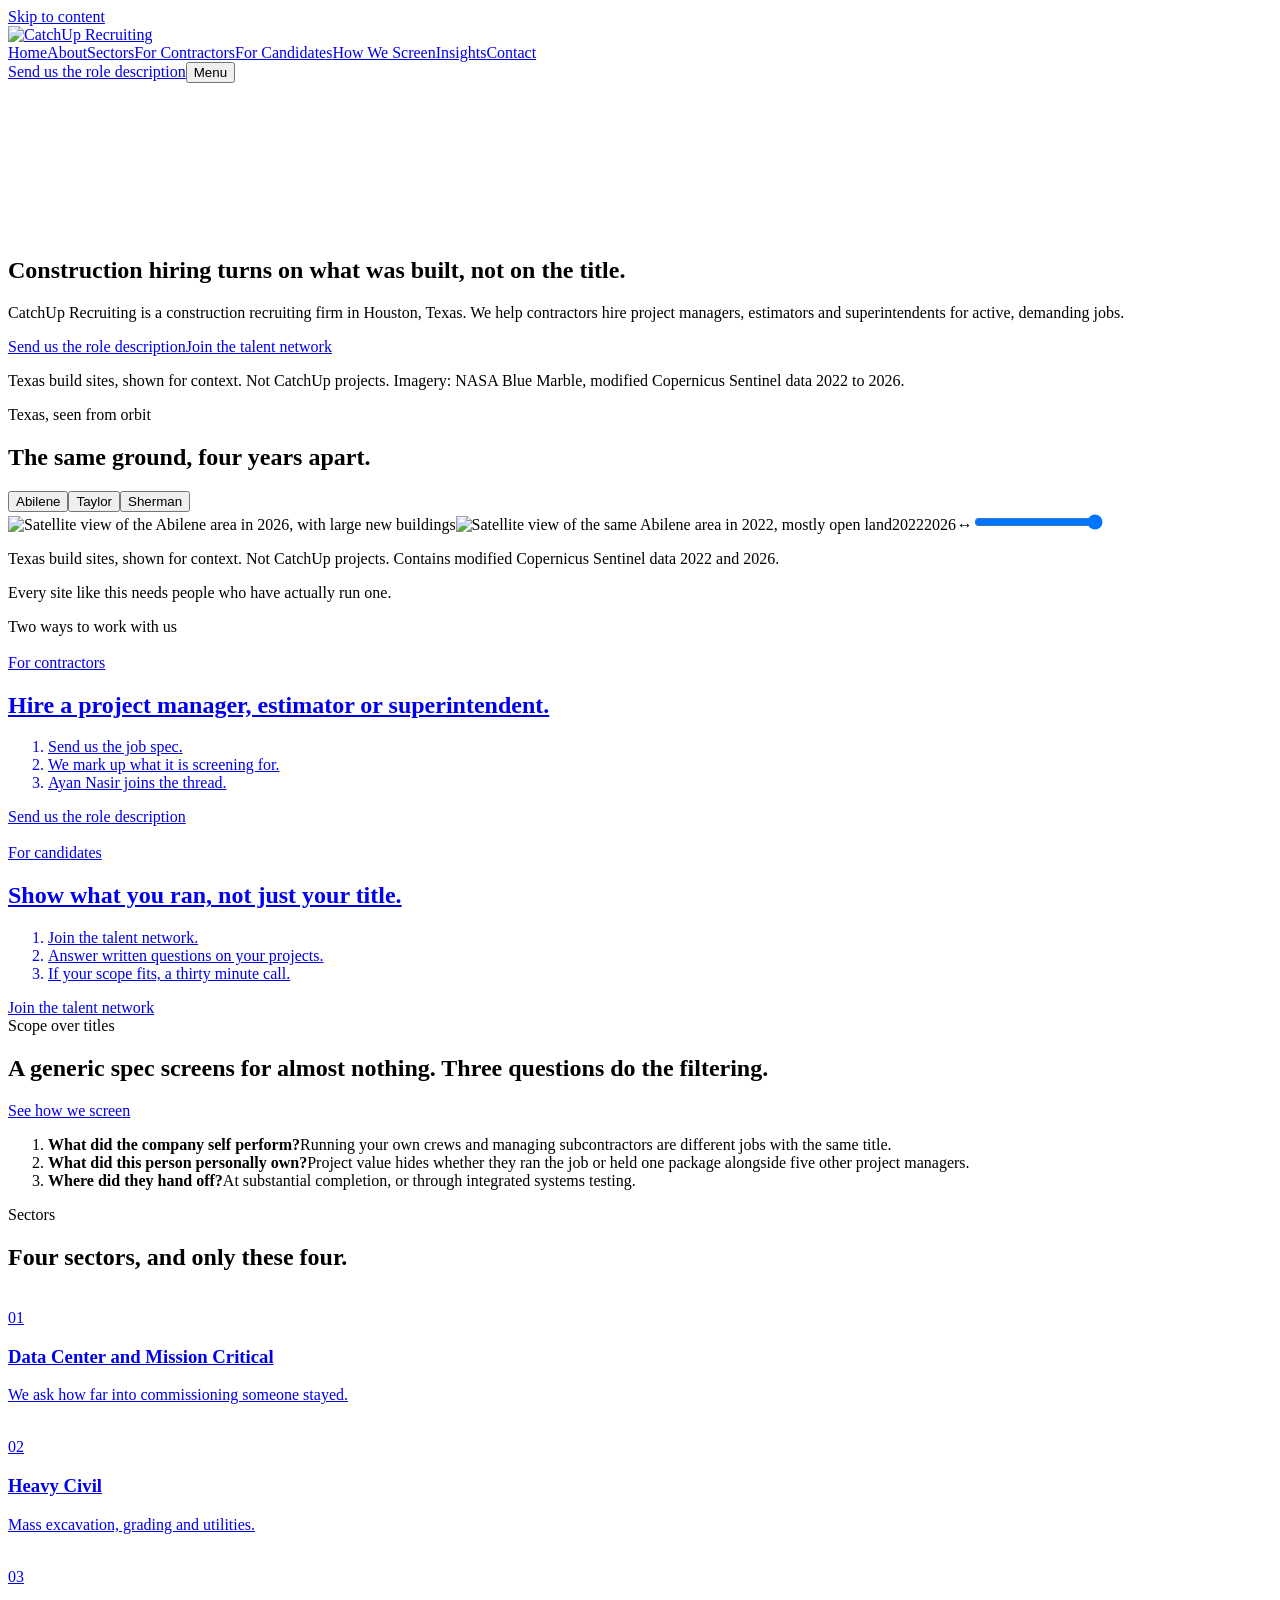
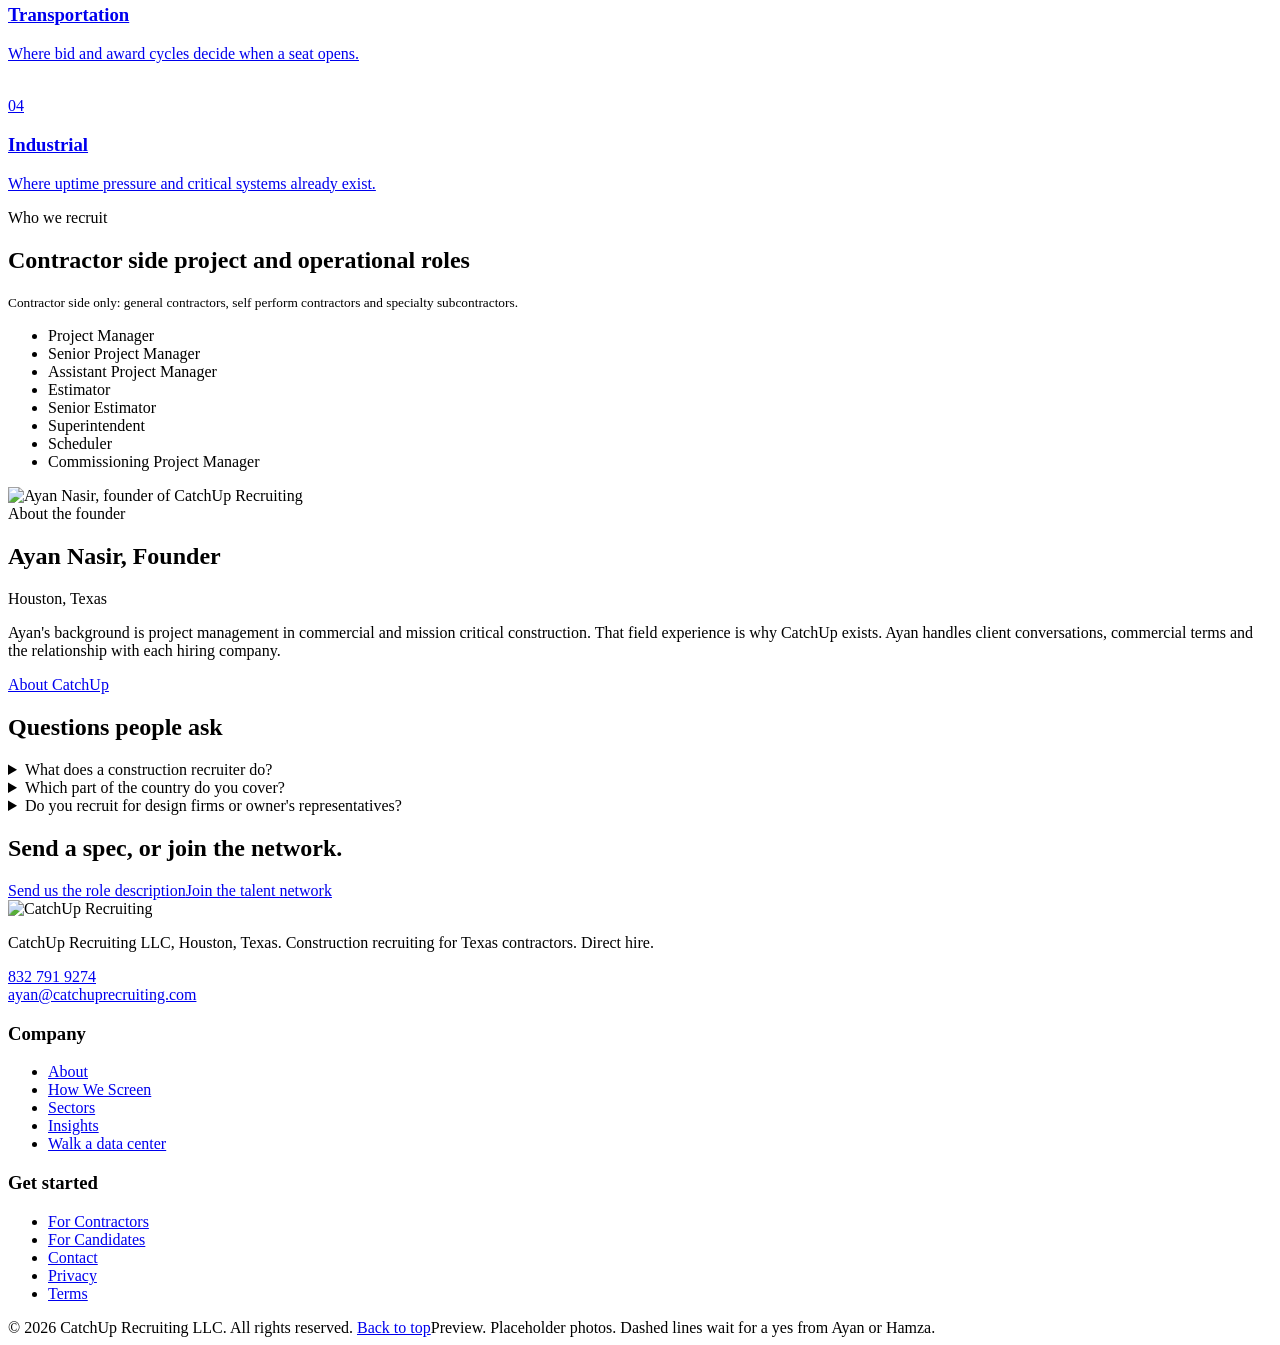
==== commit 21a60f07: "Top strip removed, three questions as cards, phone polish, sector card dimming fix Co-Authored-By: C" ====
--- a/index.html
+++ b/index.html
@@ -1 +1 @@
-<!DOCTYPE html><html lang="en"><head><meta name="robots" content="noindex,nofollow"><meta charset="utf-8"><meta name="viewport" content="width=device-width, initial-scale=1"><title>Construction Recruiting in Texas | CatchUp Recruiting</title><meta name="description" content="A Houston construction recruiting firm helping Texas contractors hire project managers, estimators and superintendents for active, demanding jobs."><link rel="canonical" href="https://catchuprecruiting.com/"><link rel="preconnect" href="https://fonts.googleapis.com"><link rel="preconnect" href="https://fonts.gstatic.com" crossorigin><link href="https://fonts.googleapis.com/css2?family=Libre+Franklin:wght@400;600;700;800&family=Caveat:wght@600&display=swap" rel="stylesheet"><link rel="icon" href="/catchup-site/favicon.svg" type="image/svg+xml"><meta property="og:type" content="website"><meta property="og:site_name" content="CatchUp Recruiting"><meta property="og:title" content="Construction Recruiting in Texas | CatchUp Recruiting"><meta property="og:description" content="A Houston construction recruiting firm helping Texas contractors hire project managers, estimators and superintendents for active, demanding jobs."><meta property="og:url" content="https://catchuprecruiting.com/"><meta property="og:image" content="https://catchuprecruiting.com/img/og.jpg"><meta name="twitter:card" content="summary_large_image"><script type="application/ld+json">{"@context":"https://schema.org","@type":"Organization","name":"CatchUp Recruiting LLC","url":"https://catchuprecruiting.com/","logo":"https://catchuprecruiting.com/img/logo.png","founder":{"@type":"Person","name":"Ayan Nasir"},"address":{"@type":"PostalAddress","addressLocality":"Houston","addressRegion":"TX","addressCountry":"US"},"areaServed":"Texas"}</script><link rel="stylesheet" href="/catchup-site/_astro/Base.BAmrxHAS.css"></head><body><a class="skip" href="#main">Skip to content</a><div class="topbar"><span>Construction recruiting, Houston, Texas</span><span>Texas only. Direct hire.</span></div><header id="top"><a href="/catchup-site/"><img src="/catchup-site/img/logo.png" alt="CatchUp Recruiting"></a><nav aria-label="Main"><a href="/catchup-site/">Home</a><a href="/catchup-site/about">About</a><a href="/catchup-site/sectors">Sectors</a><a href="/catchup-site/hire">For Contractors</a><a href="/catchup-site/join">For Candidates</a><a href="/catchup-site/method">How We Screen</a><a href="/catchup-site/insights">Insights</a><a href="/catchup-site/contact">Contact</a></nav><a class="btn" href="/catchup-site/hire#spec">Send us the role description</a><button class="menu" id="menu" aria-expanded="false" aria-controls="top">Menu</button></header><main id="main"><section class="hero" id="hero"><div class="ph" id="heroPh"><video id="heroVid" poster="/catchup-site/video/hero-poster.jpg" autoplay muted loop playsinline preload="metadata" aria-hidden="true"><source src="/catchup-site/video/hero-loop-phone.mp4" type="video/mp4" media="(max-width:760px)"><source src="/catchup-site/video/hero-loop.mp4" type="video/mp4"></video></div><h1 id="h1">Construction hiring turns on what was built, not on the title.</h1><p class="in">CatchUp Recruiting is a construction recruiting firm in Houston, Texas. We help contractors hire project managers, estimators and superintendents for active, demanding jobs.</p><div class="row in"><a class="btn" href="/catchup-site/hire#spec">Send us the role description</a><a class="btn ghost" href="/catchup-site/join#form">Join the talent network</a></div><p class="herocredit">Texas build sites, shown for context. Not CatchUp projects. Imagery: NASA Blue Marble, modified Copernicus Sentinel data 2022 to 2026.</p></section><section class="ba2" id="change"><div class="ba2__head"><div><div class="eyebrow">Texas, seen from orbit</div><h2>The same ground, four years apart.</h2></div><div class="ba2__tabs" role="group" aria-label="Choose a site"><button type="button" class="ba2__tab on" data-site="abilene" aria-pressed="true">Abilene</button><button type="button" class="ba2__tab" data-site="taylor" aria-pressed="false">Taylor</button><button type="button" class="ba2__tab" data-site="sherman" aria-pressed="false">Sherman</button></div></div><div class="ba2__frame" id="baFrame" style="--pos:100%"><img id="baAfter" src="/catchup-site/img/sat-abilene-2026.jpg" width="1600" height="900" alt="Satellite view of the Abilene area in 2026, with large new buildings" loading="lazy"><img id="baBefore" src="/catchup-site/img/sat-abilene-2022.jpg" width="1600" height="900" alt="Satellite view of the same Abilene area in 2022, mostly open land" loading="lazy"><span class="ba2__year l" id="baY0">2022</span><span class="ba2__year r" id="baY1">2026</span><span class="ba2__line" aria-hidden="true"><i>&#8596;</i></span><input id="baRange" type="range" min="0" max="100" value="100" aria-label="Drag to compare 2022 and 2026"></div><p class="ba2__credit">Texas build sites, shown for context. Not CatchUp projects. Contains modified Copernicus Sentinel data 2022 and 2026.</p></section><section class="say2"><p id="say2">Every site like this needs people who have actually run one.</p></section><section class="ways__head"><div class="eyebrow">Two ways to work with us</div></section><section class="ways" id="hire"><a class="way" href="/catchup-site/hire#spec"><img src="/catchup-site/img/beam-silhouette.jpg" alt="" loading="lazy"><div class="way__in"><span class="way__who">For contractors</span><h2>Hire a project manager, estimator or superintendent.</h2><ol><li>Send us the job spec.</li><li>We mark up what it is screening for.</li><li>Ayan Nasir joins the thread.</li></ol><span class="btn">Send us the role description</span></div></a><a class="way" href="/catchup-site/join#form" id="join"><img src="/catchup-site/img/worker-bw.jpg" alt="" loading="lazy"><div class="way__in"><span class="way__who">For candidates</span><h2>Show what you ran, not just your title.</h2><ol><li>Join the talent network.</li><li>Answer written questions on your projects.</li><li>If your scope fits, a thirty minute call.</li></ol><span class="btn ghost">Join the talent network</span></div></a></section><section id="mark"><div class="stage3"><div class="stage3__l"><div class="eyebrow">Scope over titles</div><h2>A generic spec screens for almost nothing. Three questions do the filtering.</h2><ol class="q3"><li><b>What did the company self perform?</b><span>Running your own crews and managing subcontractors are different jobs with the same title.</span></li><li><b>What did this person personally own?</b><span>Project value hides whether they ran the job or held one package alongside five other project managers.</span></li><li><b>Where did they hand off?</b><span>At substantial completion, or through integrated systems testing.</span></li></ol><a class="btn" href="/catchup-site/method">See how we screen</a></div></div></section><section class="soft" id="sectors"><div class="center"><div class="eyebrow">Sectors</div><h2>Four sectors, and only these four.</h2></div><div class="stack"><a class="sec2" href="/catchup-site/sectors#data-center"><img src="/catchup-site/img/tower-fog.jpg" alt="" loading="lazy"><div><span class="num">01</span><h3>Data Center and Mission Critical</h3><p>We ask how far into commissioning someone stayed.</p></div></a><a class="sec2" href="/catchup-site/sectors#heavy-civil"><img src="/catchup-site/img/crane-dark.jpg" alt="" loading="lazy"><div><span class="num">02</span><h3>Heavy Civil</h3><p>Mass excavation, grading and utilities.</p></div></a><a class="sec2" href="/catchup-site/sectors#transportation"><img src="/catchup-site/img/crane-dusk.jpg" alt="" loading="lazy"><div><span class="num">03</span><h3>Transportation</h3><p>Where bid and award cycles decide when a seat opens.</p></div></a><a class="sec2" href="/catchup-site/sectors#industrial"><img src="/catchup-site/img/weld-dark.jpg" alt="" loading="lazy"><div><span class="num">04</span><h3>Industrial</h3><p>Where uptime pressure and critical systems already exist.</p></div></a></div></section><section><div class="two"><div><div class="eyebrow">Who we recruit</div><h2>Contractor side project and operational roles</h2><small>Contractor side only: general contractors, self perform contractors and specialty subcontractors.</small></div><ul class="roles"><li>Project Manager</li><li>Senior Project Manager</li><li>Assistant Project Manager</li><li>Estimator</li><li>Senior Estimator</li><li>Superintendent</li><li>Scheduler</li><li>Commissioning Project Manager</li></ul></div></section><section class="founder" id="about"><div class="founder__grid"><div class="founder__pic"><img src="/catchup-site/img/ayan.jpg" alt="Ayan Nasir, founder of CatchUp Recruiting"></div><div><div class="eyebrow">About the founder</div><h2>Ayan Nasir, Founder</h2><p class="founder__loc">Houston, Texas</p><p>Ayan's background is project management in commercial and mission critical construction. That field experience is why CatchUp exists. Ayan handles client conversations, commercial terms and the relationship with each hiring company.</p><a class="btn" href="/catchup-site/about">About CatchUp</a></div></div></section><section class="soft faq"><div><div class="center"><h2>Questions people ask</h2></div><details><summary>What does a construction recruiter do?</summary><p>A construction recruiter finds and screens people for roles on a contractor's projects. CatchUp screens on scope, meaning what the company self performed, what the person owned and where they handed off, before looking at title or years.</p></details><details><summary>Which part of the country do you cover?</summary><p>Texas only. Dallas Fort Worth, Austin, San Antonio, Houston and West Texas.</p></details><details><summary>Do you recruit for design firms or owner's representatives?</summary><p>No. CatchUp recruits contractor side roles only.</p></details></div></section><section class="cta"><h2>Send a spec, or join the network.</h2><div class="row"><a class="btn" href="/catchup-site/hire#spec">Send us the role description</a><a class="btn ghost" href="/catchup-site/join#form">Join the talent network</a></div></section></main><footer><div class="fcols"><div><img src="/catchup-site/img/logo.png" alt="CatchUp Recruiting"><p>CatchUp Recruiting LLC, Houston, Texas. Construction recruiting for Texas contractors. Direct hire.</p><p class="fcontact"><a href="tel:+18327919274">832 791 9274</a><br><a href="mailto:ayan@catchuprecruiting.com">ayan@catchuprecruiting.com</a></p></div><div><h3>Company</h3><ul><li><a href="/catchup-site/about">About</a></li><li><a href="/catchup-site/method">How We Screen</a></li><li><a href="/catchup-site/sectors">Sectors</a></li><li><a href="/catchup-site/insights">Insights</a></li><li><a href="/catchup-site/walk">Walk a data center</a></li></ul></div><div><h3>Get started</h3><ul><li><a href="/catchup-site/hire">For Contractors</a></li><li><a href="/catchup-site/join">For Candidates</a></li><li><a href="/catchup-site/contact">Contact</a></li><li><a href="/catchup-site/privacy">Privacy</a></li><li><a href="/catchup-site/terms">Terms</a></li></ul></div></div><div class="legal"><span>&copy; 2026 CatchUp Recruiting LLC. All rights reserved. <a href="#top">Back to top</a></span><span class="prev">Preview. Placeholder photos. Dashed lines wait for a yes from Ayan or Hamza.</span></div></footer><script type="module" src="/catchup-site/_astro/Base.astro_astro_type_script_index_0_lang.D7eDy1bS.js"></script></body></html>+<!DOCTYPE html><html lang="en"><head><meta name="robots" content="noindex,nofollow"><meta charset="utf-8"><meta name="viewport" content="width=device-width, initial-scale=1"><title>Construction Recruiting in Texas | CatchUp Recruiting</title><meta name="description" content="A Houston construction recruiting firm helping Texas contractors hire project managers, estimators and superintendents for active, demanding jobs."><link rel="canonical" href="https://catchuprecruiting.com/"><link rel="preconnect" href="https://fonts.googleapis.com"><link rel="preconnect" href="https://fonts.gstatic.com" crossorigin><link href="https://fonts.googleapis.com/css2?family=Libre+Franklin:wght@400;600;700;800&family=Caveat:wght@600&display=swap" rel="stylesheet"><link rel="icon" href="/catchup-site/favicon.svg" type="image/svg+xml"><meta property="og:type" content="website"><meta property="og:site_name" content="CatchUp Recruiting"><meta property="og:title" content="Construction Recruiting in Texas | CatchUp Recruiting"><meta property="og:description" content="A Houston construction recruiting firm helping Texas contractors hire project managers, estimators and superintendents for active, demanding jobs."><meta property="og:url" content="https://catchuprecruiting.com/"><meta property="og:image" content="https://catchuprecruiting.com/img/og.jpg"><meta name="twitter:card" content="summary_large_image"><script type="application/ld+json">{"@context":"https://schema.org","@type":"Organization","name":"CatchUp Recruiting LLC","url":"https://catchuprecruiting.com/","logo":"https://catchuprecruiting.com/img/logo.png","founder":{"@type":"Person","name":"Ayan Nasir"},"address":{"@type":"PostalAddress","addressLocality":"Houston","addressRegion":"TX","addressCountry":"US"},"areaServed":"Texas"}</script><link rel="stylesheet" href="/catchup-site/_astro/Base.otroYsC4.css"></head><body><a class="skip" href="#main">Skip to content</a><header id="top"><a href="/catchup-site/"><img src="/catchup-site/img/logo.png" alt="CatchUp Recruiting"></a><nav aria-label="Main"><a href="/catchup-site/">Home</a><a href="/catchup-site/about">About</a><a href="/catchup-site/sectors">Sectors</a><a href="/catchup-site/hire">For Contractors</a><a href="/catchup-site/join">For Candidates</a><a href="/catchup-site/method">How We Screen</a><a href="/catchup-site/insights">Insights</a><a href="/catchup-site/contact">Contact</a></nav><a class="btn" href="/catchup-site/hire#spec">Send us the role description</a><button class="menu" id="menu" aria-expanded="false" aria-controls="top">Menu</button></header><main id="main"><section class="hero" id="hero"><div class="ph" id="heroPh"><video id="heroVid" poster="/catchup-site/video/hero-poster.jpg" autoplay muted loop playsinline preload="metadata" aria-hidden="true"><source src="/catchup-site/video/hero-loop-phone.mp4" type="video/mp4" media="(max-width:760px)"><source src="/catchup-site/video/hero-loop.mp4" type="video/mp4"></video></div><h1 id="h1">Construction hiring turns on what was built, not on the title.</h1><p class="in">CatchUp Recruiting is a construction recruiting firm in Houston, Texas. We help contractors hire project managers, estimators and superintendents for active, demanding jobs.</p><div class="row in"><a class="btn" href="/catchup-site/hire#spec">Send us the role description</a><a class="btn ghost" href="/catchup-site/join#form">Join the talent network</a></div><p class="herocredit">Texas build sites, shown for context. Not CatchUp projects. Imagery: NASA Blue Marble, modified Copernicus Sentinel data 2022 to 2026.</p></section><section class="ba2" id="change"><div class="ba2__head"><div><div class="eyebrow">Texas, seen from orbit</div><h2>The same ground, four years apart.</h2></div><div class="ba2__tabs" role="group" aria-label="Choose a site"><button type="button" class="ba2__tab on" data-site="abilene" aria-pressed="true">Abilene</button><button type="button" class="ba2__tab" data-site="taylor" aria-pressed="false">Taylor</button><button type="button" class="ba2__tab" data-site="sherman" aria-pressed="false">Sherman</button></div></div><div class="ba2__frame" id="baFrame" style="--pos:100%"><img id="baAfter" src="/catchup-site/img/sat-abilene-2026.jpg" width="1600" height="900" alt="Satellite view of the Abilene area in 2026, with large new buildings" loading="lazy"><img id="baBefore" src="/catchup-site/img/sat-abilene-2022.jpg" width="1600" height="900" alt="Satellite view of the same Abilene area in 2022, mostly open land" loading="lazy"><span class="ba2__year l" id="baY0">2022</span><span class="ba2__year r" id="baY1">2026</span><span class="ba2__line" aria-hidden="true"><i>&#8596;</i></span><input id="baRange" type="range" min="0" max="100" value="100" aria-label="Drag to compare 2022 and 2026"></div><p class="ba2__credit">Texas build sites, shown for context. Not CatchUp projects. Contains modified Copernicus Sentinel data 2022 and 2026.</p></section><section class="say2"><p id="say2">Every site like this needs people who have actually run one.</p></section><section class="ways__head"><div class="eyebrow">Two ways to work with us</div></section><section class="ways" id="hire"><a class="way" href="/catchup-site/hire#spec"><img src="/catchup-site/img/beam-silhouette.jpg" alt="" loading="lazy"><div class="way__in"><span class="way__who">For contractors</span><h2>Hire a project manager, estimator or superintendent.</h2><ol><li>Send us the job spec.</li><li>We mark up what it is screening for.</li><li>Ayan Nasir joins the thread.</li></ol><span class="btn">Send us the role description</span></div></a><a class="way" href="/catchup-site/join#form" id="join"><img src="/catchup-site/img/worker-bw.jpg" alt="" loading="lazy"><div class="way__in"><span class="way__who">For candidates</span><h2>Show what you ran, not just your title.</h2><ol><li>Join the talent network.</li><li>Answer written questions on your projects.</li><li>If your scope fits, a thirty minute call.</li></ol><span class="btn ghost">Join the talent network</span></div></a></section><section id="mark"><div class="stage3"><div class="stage3__l"><div class="q3head"><div><div class="eyebrow">Scope over titles</div><h2>A generic spec screens for almost nothing. Three questions do the filtering.</h2></div><a class="btn" href="/catchup-site/method">See how we screen</a></div><ol class="q3"><li><b>What did the company self perform?</b><span>Running your own crews and managing subcontractors are different jobs with the same title.</span></li><li><b>What did this person personally own?</b><span>Project value hides whether they ran the job or held one package alongside five other project managers.</span></li><li><b>Where did they hand off?</b><span>At substantial completion, or through integrated systems testing.</span></li></ol></div></div></section><section class="soft" id="sectors"><div class="center"><div class="eyebrow">Sectors</div><h2>Four sectors, and only these four.</h2></div><div class="stack"><a class="sec2" href="/catchup-site/sectors#data-center"><img src="/catchup-site/img/tower-fog.jpg" alt="" loading="lazy"><div><span class="num">01</span><h3>Data Center and Mission Critical</h3><p>We ask how far into commissioning someone stayed.</p></div></a><a class="sec2" href="/catchup-site/sectors#heavy-civil"><img src="/catchup-site/img/crane-dark.jpg" alt="" loading="lazy"><div><span class="num">02</span><h3>Heavy Civil</h3><p>Mass excavation, grading and utilities.</p></div></a><a class="sec2" href="/catchup-site/sectors#transportation"><img src="/catchup-site/img/crane-dusk.jpg" alt="" loading="lazy"><div><span class="num">03</span><h3>Transportation</h3><p>Where bid and award cycles decide when a seat opens.</p></div></a><a class="sec2" href="/catchup-site/sectors#industrial"><img src="/catchup-site/img/weld-dark.jpg" alt="" loading="lazy"><div><span class="num">04</span><h3>Industrial</h3><p>Where uptime pressure and critical systems already exist.</p></div></a></div></section><section><div class="two"><div><div class="eyebrow">Who we recruit</div><h2>Contractor side project and operational roles</h2><small>Contractor side only: general contractors, self perform contractors and specialty subcontractors.</small></div><ul class="roles"><li>Project Manager</li><li>Senior Project Manager</li><li>Assistant Project Manager</li><li>Estimator</li><li>Senior Estimator</li><li>Superintendent</li><li>Scheduler</li><li>Commissioning Project Manager</li></ul></div></section><section class="founder" id="about"><div class="founder__grid"><div class="founder__pic"><img src="/catchup-site/img/ayan.jpg" alt="Ayan Nasir, founder of CatchUp Recruiting"></div><div><div class="eyebrow">About the founder</div><h2>Ayan Nasir, Founder</h2><p class="founder__loc">Houston, Texas</p><p>Ayan's background is project management in commercial and mission critical construction. That field experience is why CatchUp exists. Ayan handles client conversations, commercial terms and the relationship with each hiring company.</p><a class="btn" href="/catchup-site/about">About CatchUp</a></div></div></section><section class="soft faq"><div><div class="center"><h2>Questions people ask</h2></div><details><summary>What does a construction recruiter do?</summary><p>A construction recruiter finds and screens people for roles on a contractor's projects. CatchUp screens on scope, meaning what the company self performed, what the person owned and where they handed off, before looking at title or years.</p></details><details><summary>Which part of the country do you cover?</summary><p>Texas only. Dallas Fort Worth, Austin, San Antonio, Houston and West Texas.</p></details><details><summary>Do you recruit for design firms or owner's representatives?</summary><p>No. CatchUp recruits contractor side roles only.</p></details></div></section><section class="cta"><h2>Send a spec, or join the network.</h2><div class="row"><a class="btn" href="/catchup-site/hire#spec">Send us the role description</a><a class="btn ghost" href="/catchup-site/join#form">Join the talent network</a></div></section></main><footer><div class="fcols"><div><img src="/catchup-site/img/logo.png" alt="CatchUp Recruiting"><p>CatchUp Recruiting LLC, Houston, Texas. Construction recruiting for Texas contractors. Direct hire.</p><p class="fcontact"><a href="tel:+18327919274">832 791 9274</a><br><a href="mailto:ayan@catchuprecruiting.com">ayan@catchuprecruiting.com</a></p></div><div><h3>Company</h3><ul><li><a href="/catchup-site/about">About</a></li><li><a href="/catchup-site/method">How We Screen</a></li><li><a href="/catchup-site/sectors">Sectors</a></li><li><a href="/catchup-site/insights">Insights</a></li><li><a href="/catchup-site/walk">Walk a data center</a></li></ul></div><div><h3>Get started</h3><ul><li><a href="/catchup-site/hire">For Contractors</a></li><li><a href="/catchup-site/join">For Candidates</a></li><li><a href="/catchup-site/contact">Contact</a></li><li><a href="/catchup-site/privacy">Privacy</a></li><li><a href="/catchup-site/terms">Terms</a></li></ul></div></div><div class="legal"><span>&copy; 2026 CatchUp Recruiting LLC. All rights reserved. <a href="#top">Back to top</a></span><span class="prev">Preview. Placeholder photos. Dashed lines wait for a yes from Ayan or Hamza.</span></div></footer><script type="module" src="/catchup-site/_astro/Base.astro_astro_type_script_index_0_lang.CCjMlWdR.js"></script></body></html>
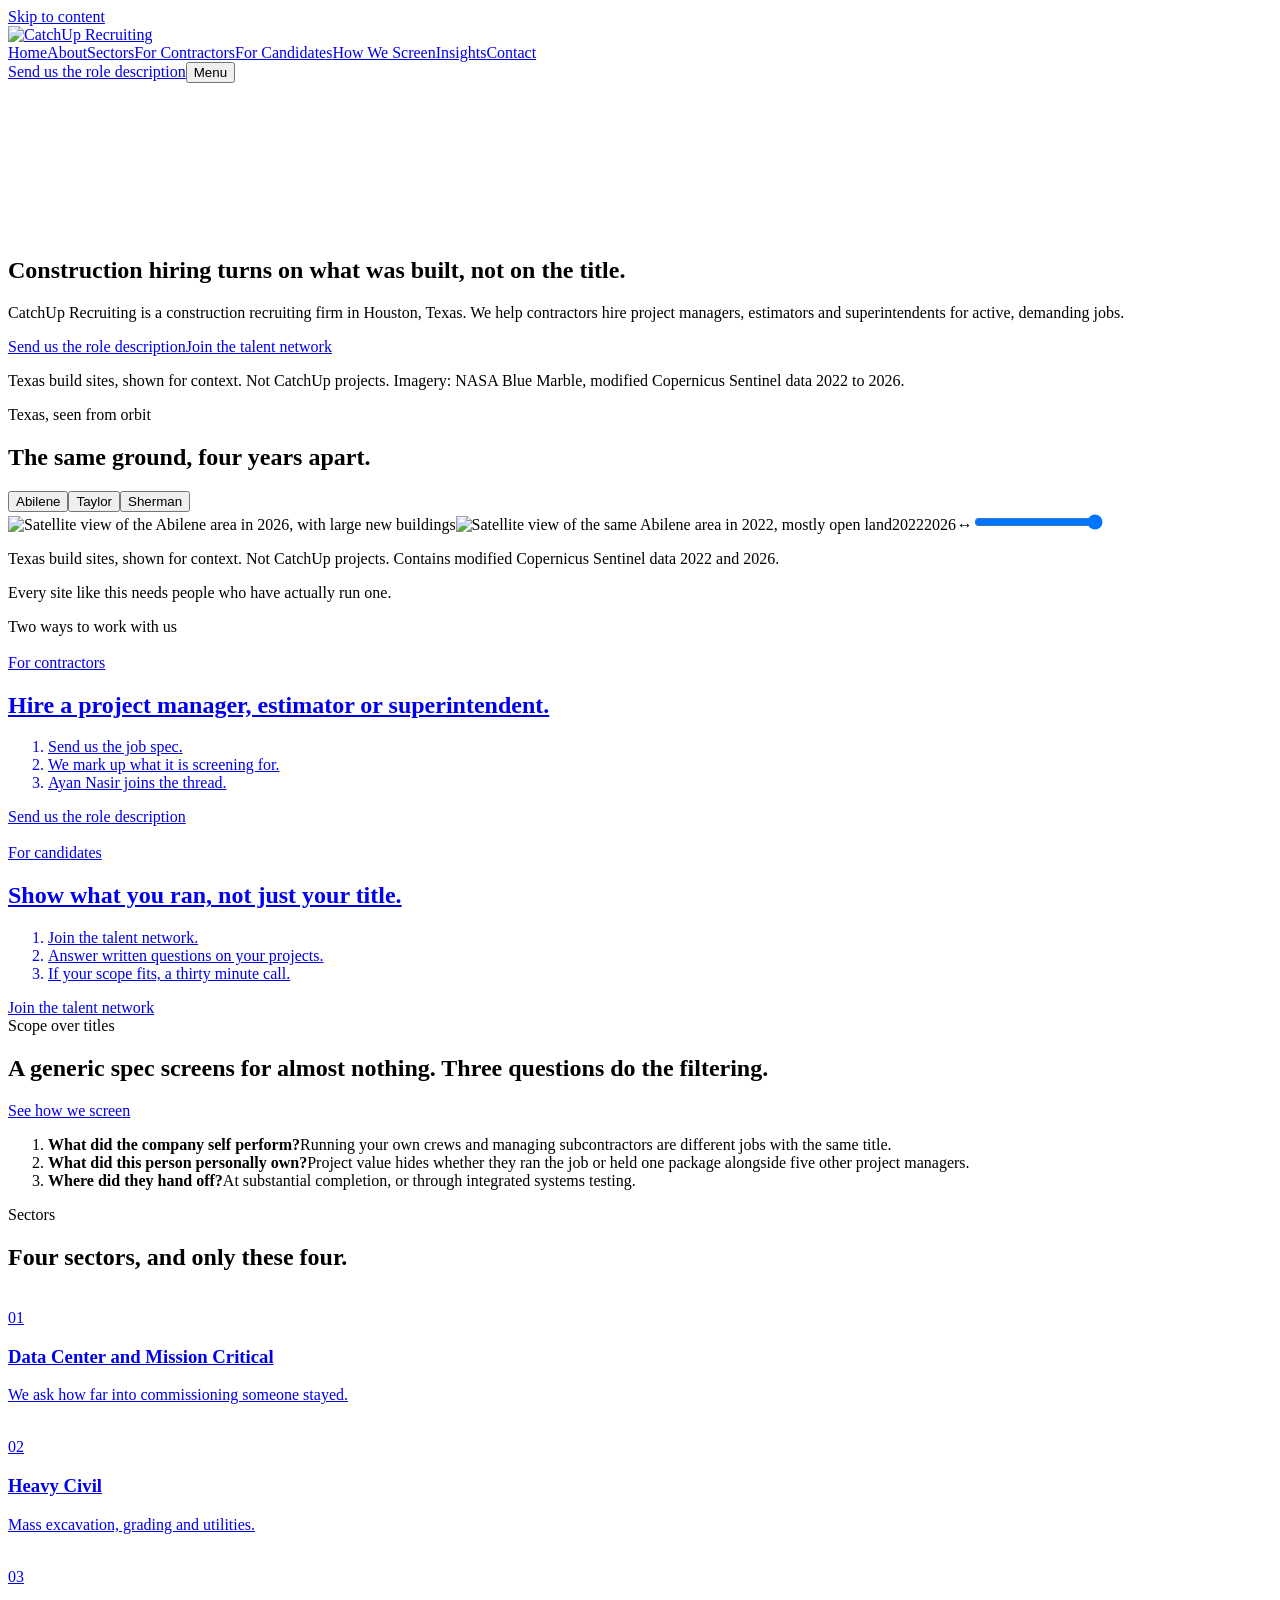
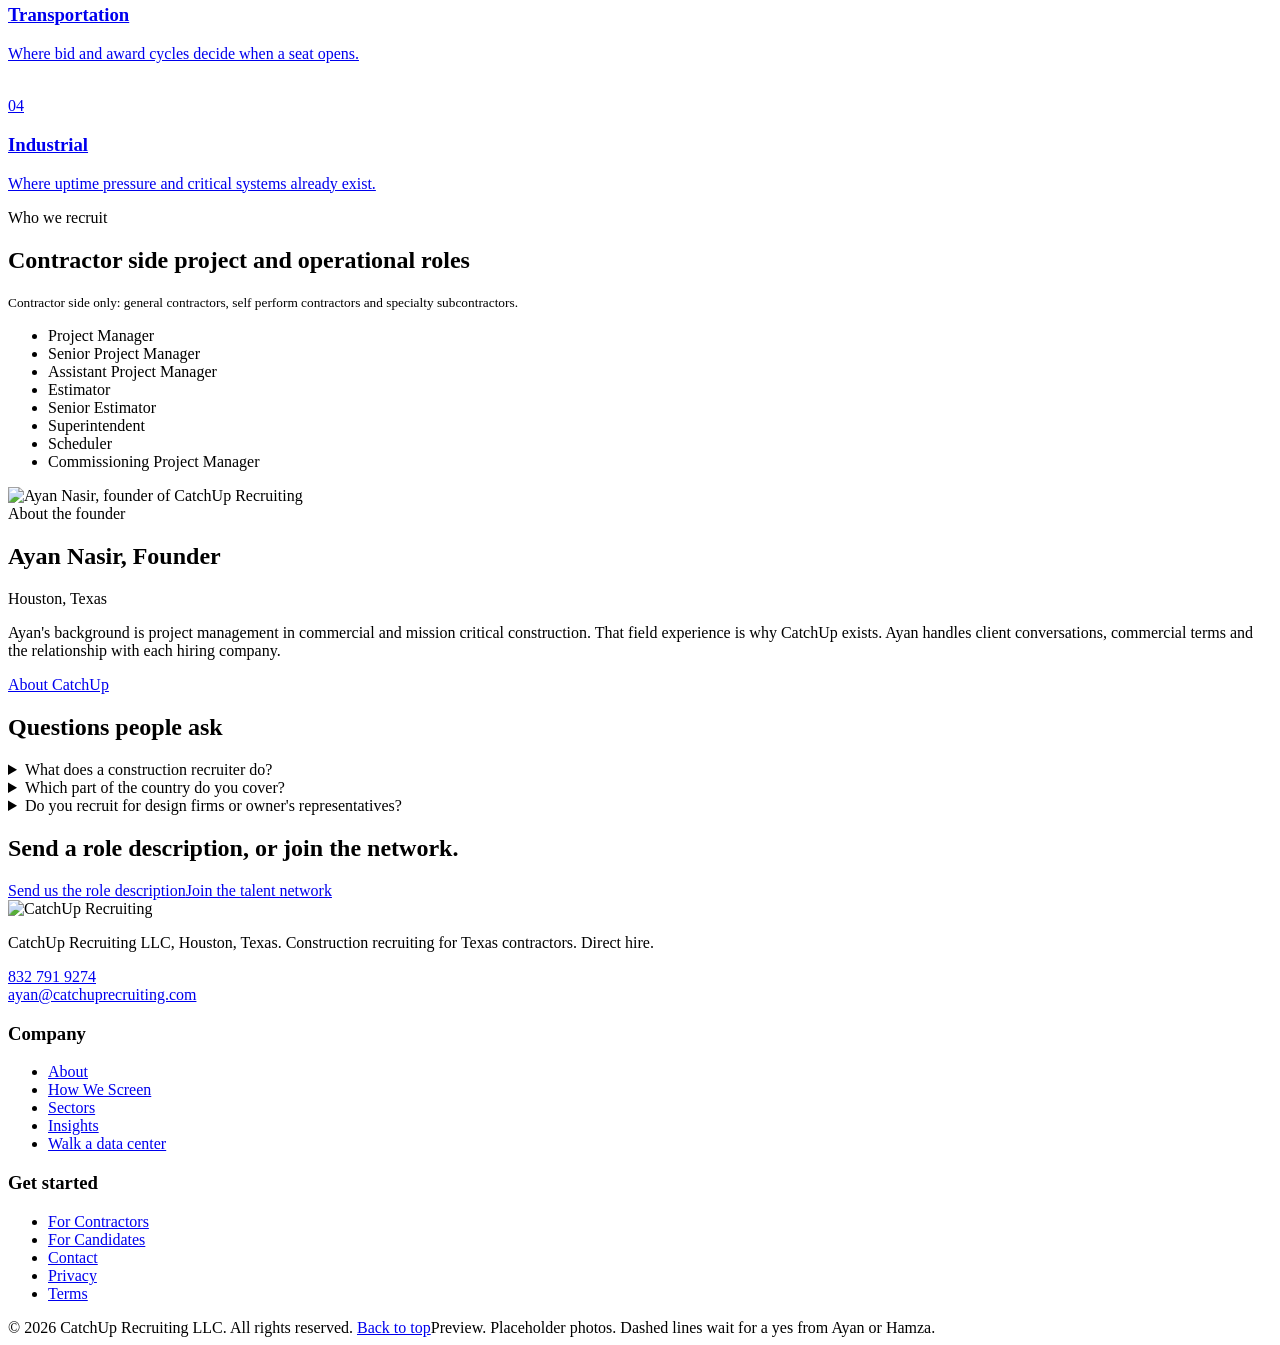
==== commit 14ced843: "All inner pages rebuilt in the home page style, plus final touch-ups Co-Authored-By: Claude Opus 5.5" ====
--- a/index.html
+++ b/index.html
@@ -1 +1 @@
-<!DOCTYPE html><html lang="en"><head><meta name="robots" content="noindex,nofollow"><meta charset="utf-8"><meta name="viewport" content="width=device-width, initial-scale=1"><title>Construction Recruiting in Texas | CatchUp Recruiting</title><meta name="description" content="A Houston construction recruiting firm helping Texas contractors hire project managers, estimators and superintendents for active, demanding jobs."><link rel="canonical" href="https://catchuprecruiting.com/"><link rel="preconnect" href="https://fonts.googleapis.com"><link rel="preconnect" href="https://fonts.gstatic.com" crossorigin><link href="https://fonts.googleapis.com/css2?family=Libre+Franklin:wght@400;600;700;800&family=Caveat:wght@600&display=swap" rel="stylesheet"><link rel="icon" href="/catchup-site/favicon.svg" type="image/svg+xml"><meta property="og:type" content="website"><meta property="og:site_name" content="CatchUp Recruiting"><meta property="og:title" content="Construction Recruiting in Texas | CatchUp Recruiting"><meta property="og:description" content="A Houston construction recruiting firm helping Texas contractors hire project managers, estimators and superintendents for active, demanding jobs."><meta property="og:url" content="https://catchuprecruiting.com/"><meta property="og:image" content="https://catchuprecruiting.com/img/og.jpg"><meta name="twitter:card" content="summary_large_image"><script type="application/ld+json">{"@context":"https://schema.org","@type":"Organization","name":"CatchUp Recruiting LLC","url":"https://catchuprecruiting.com/","logo":"https://catchuprecruiting.com/img/logo.png","founder":{"@type":"Person","name":"Ayan Nasir"},"address":{"@type":"PostalAddress","addressLocality":"Houston","addressRegion":"TX","addressCountry":"US"},"areaServed":"Texas"}</script><link rel="stylesheet" href="/catchup-site/_astro/Base.otroYsC4.css"></head><body><a class="skip" href="#main">Skip to content</a><header id="top"><a href="/catchup-site/"><img src="/catchup-site/img/logo.png" alt="CatchUp Recruiting"></a><nav aria-label="Main"><a href="/catchup-site/">Home</a><a href="/catchup-site/about">About</a><a href="/catchup-site/sectors">Sectors</a><a href="/catchup-site/hire">For Contractors</a><a href="/catchup-site/join">For Candidates</a><a href="/catchup-site/method">How We Screen</a><a href="/catchup-site/insights">Insights</a><a href="/catchup-site/contact">Contact</a></nav><a class="btn" href="/catchup-site/hire#spec">Send us the role description</a><button class="menu" id="menu" aria-expanded="false" aria-controls="top">Menu</button></header><main id="main"><section class="hero" id="hero"><div class="ph" id="heroPh"><video id="heroVid" poster="/catchup-site/video/hero-poster.jpg" autoplay muted loop playsinline preload="metadata" aria-hidden="true"><source src="/catchup-site/video/hero-loop-phone.mp4" type="video/mp4" media="(max-width:760px)"><source src="/catchup-site/video/hero-loop.mp4" type="video/mp4"></video></div><h1 id="h1">Construction hiring turns on what was built, not on the title.</h1><p class="in">CatchUp Recruiting is a construction recruiting firm in Houston, Texas. We help contractors hire project managers, estimators and superintendents for active, demanding jobs.</p><div class="row in"><a class="btn" href="/catchup-site/hire#spec">Send us the role description</a><a class="btn ghost" href="/catchup-site/join#form">Join the talent network</a></div><p class="herocredit">Texas build sites, shown for context. Not CatchUp projects. Imagery: NASA Blue Marble, modified Copernicus Sentinel data 2022 to 2026.</p></section><section class="ba2" id="change"><div class="ba2__head"><div><div class="eyebrow">Texas, seen from orbit</div><h2>The same ground, four years apart.</h2></div><div class="ba2__tabs" role="group" aria-label="Choose a site"><button type="button" class="ba2__tab on" data-site="abilene" aria-pressed="true">Abilene</button><button type="button" class="ba2__tab" data-site="taylor" aria-pressed="false">Taylor</button><button type="button" class="ba2__tab" data-site="sherman" aria-pressed="false">Sherman</button></div></div><div class="ba2__frame" id="baFrame" style="--pos:100%"><img id="baAfter" src="/catchup-site/img/sat-abilene-2026.jpg" width="1600" height="900" alt="Satellite view of the Abilene area in 2026, with large new buildings" loading="lazy"><img id="baBefore" src="/catchup-site/img/sat-abilene-2022.jpg" width="1600" height="900" alt="Satellite view of the same Abilene area in 2022, mostly open land" loading="lazy"><span class="ba2__year l" id="baY0">2022</span><span class="ba2__year r" id="baY1">2026</span><span class="ba2__line" aria-hidden="true"><i>&#8596;</i></span><input id="baRange" type="range" min="0" max="100" value="100" aria-label="Drag to compare 2022 and 2026"></div><p class="ba2__credit">Texas build sites, shown for context. Not CatchUp projects. Contains modified Copernicus Sentinel data 2022 and 2026.</p></section><section class="say2"><p id="say2">Every site like this needs people who have actually run one.</p></section><section class="ways__head"><div class="eyebrow">Two ways to work with us</div></section><section class="ways" id="hire"><a class="way" href="/catchup-site/hire#spec"><img src="/catchup-site/img/beam-silhouette.jpg" alt="" loading="lazy"><div class="way__in"><span class="way__who">For contractors</span><h2>Hire a project manager, estimator or superintendent.</h2><ol><li>Send us the job spec.</li><li>We mark up what it is screening for.</li><li>Ayan Nasir joins the thread.</li></ol><span class="btn">Send us the role description</span></div></a><a class="way" href="/catchup-site/join#form" id="join"><img src="/catchup-site/img/worker-bw.jpg" alt="" loading="lazy"><div class="way__in"><span class="way__who">For candidates</span><h2>Show what you ran, not just your title.</h2><ol><li>Join the talent network.</li><li>Answer written questions on your projects.</li><li>If your scope fits, a thirty minute call.</li></ol><span class="btn ghost">Join the talent network</span></div></a></section><section id="mark"><div class="stage3"><div class="stage3__l"><div class="q3head"><div><div class="eyebrow">Scope over titles</div><h2>A generic spec screens for almost nothing. Three questions do the filtering.</h2></div><a class="btn" href="/catchup-site/method">See how we screen</a></div><ol class="q3"><li><b>What did the company self perform?</b><span>Running your own crews and managing subcontractors are different jobs with the same title.</span></li><li><b>What did this person personally own?</b><span>Project value hides whether they ran the job or held one package alongside five other project managers.</span></li><li><b>Where did they hand off?</b><span>At substantial completion, or through integrated systems testing.</span></li></ol></div></div></section><section class="soft" id="sectors"><div class="center"><div class="eyebrow">Sectors</div><h2>Four sectors, and only these four.</h2></div><div class="stack"><a class="sec2" href="/catchup-site/sectors#data-center"><img src="/catchup-site/img/tower-fog.jpg" alt="" loading="lazy"><div><span class="num">01</span><h3>Data Center and Mission Critical</h3><p>We ask how far into commissioning someone stayed.</p></div></a><a class="sec2" href="/catchup-site/sectors#heavy-civil"><img src="/catchup-site/img/crane-dark.jpg" alt="" loading="lazy"><div><span class="num">02</span><h3>Heavy Civil</h3><p>Mass excavation, grading and utilities.</p></div></a><a class="sec2" href="/catchup-site/sectors#transportation"><img src="/catchup-site/img/crane-dusk.jpg" alt="" loading="lazy"><div><span class="num">03</span><h3>Transportation</h3><p>Where bid and award cycles decide when a seat opens.</p></div></a><a class="sec2" href="/catchup-site/sectors#industrial"><img src="/catchup-site/img/weld-dark.jpg" alt="" loading="lazy"><div><span class="num">04</span><h3>Industrial</h3><p>Where uptime pressure and critical systems already exist.</p></div></a></div></section><section><div class="two"><div><div class="eyebrow">Who we recruit</div><h2>Contractor side project and operational roles</h2><small>Contractor side only: general contractors, self perform contractors and specialty subcontractors.</small></div><ul class="roles"><li>Project Manager</li><li>Senior Project Manager</li><li>Assistant Project Manager</li><li>Estimator</li><li>Senior Estimator</li><li>Superintendent</li><li>Scheduler</li><li>Commissioning Project Manager</li></ul></div></section><section class="founder" id="about"><div class="founder__grid"><div class="founder__pic"><img src="/catchup-site/img/ayan.jpg" alt="Ayan Nasir, founder of CatchUp Recruiting"></div><div><div class="eyebrow">About the founder</div><h2>Ayan Nasir, Founder</h2><p class="founder__loc">Houston, Texas</p><p>Ayan's background is project management in commercial and mission critical construction. That field experience is why CatchUp exists. Ayan handles client conversations, commercial terms and the relationship with each hiring company.</p><a class="btn" href="/catchup-site/about">About CatchUp</a></div></div></section><section class="soft faq"><div><div class="center"><h2>Questions people ask</h2></div><details><summary>What does a construction recruiter do?</summary><p>A construction recruiter finds and screens people for roles on a contractor's projects. CatchUp screens on scope, meaning what the company self performed, what the person owned and where they handed off, before looking at title or years.</p></details><details><summary>Which part of the country do you cover?</summary><p>Texas only. Dallas Fort Worth, Austin, San Antonio, Houston and West Texas.</p></details><details><summary>Do you recruit for design firms or owner's representatives?</summary><p>No. CatchUp recruits contractor side roles only.</p></details></div></section><section class="cta"><h2>Send a spec, or join the network.</h2><div class="row"><a class="btn" href="/catchup-site/hire#spec">Send us the role description</a><a class="btn ghost" href="/catchup-site/join#form">Join the talent network</a></div></section></main><footer><div class="fcols"><div><img src="/catchup-site/img/logo.png" alt="CatchUp Recruiting"><p>CatchUp Recruiting LLC, Houston, Texas. Construction recruiting for Texas contractors. Direct hire.</p><p class="fcontact"><a href="tel:+18327919274">832 791 9274</a><br><a href="mailto:ayan@catchuprecruiting.com">ayan@catchuprecruiting.com</a></p></div><div><h3>Company</h3><ul><li><a href="/catchup-site/about">About</a></li><li><a href="/catchup-site/method">How We Screen</a></li><li><a href="/catchup-site/sectors">Sectors</a></li><li><a href="/catchup-site/insights">Insights</a></li><li><a href="/catchup-site/walk">Walk a data center</a></li></ul></div><div><h3>Get started</h3><ul><li><a href="/catchup-site/hire">For Contractors</a></li><li><a href="/catchup-site/join">For Candidates</a></li><li><a href="/catchup-site/contact">Contact</a></li><li><a href="/catchup-site/privacy">Privacy</a></li><li><a href="/catchup-site/terms">Terms</a></li></ul></div></div><div class="legal"><span>&copy; 2026 CatchUp Recruiting LLC. All rights reserved. <a href="#top">Back to top</a></span><span class="prev">Preview. Placeholder photos. Dashed lines wait for a yes from Ayan or Hamza.</span></div></footer><script type="module" src="/catchup-site/_astro/Base.astro_astro_type_script_index_0_lang.CCjMlWdR.js"></script></body></html>+<!DOCTYPE html><html lang="en"><head><meta name="robots" content="noindex,nofollow"><meta charset="utf-8"><meta name="viewport" content="width=device-width, initial-scale=1"><title>Construction Recruiting in Texas | CatchUp Recruiting</title><meta name="description" content="A Houston construction recruiting firm helping Texas contractors hire project managers, estimators and superintendents for active, demanding jobs."><link rel="canonical" href="https://catchuprecruiting.com/"><link rel="preconnect" href="https://fonts.googleapis.com"><link rel="preconnect" href="https://fonts.gstatic.com" crossorigin><link href="https://fonts.googleapis.com/css2?family=Libre+Franklin:wght@400;600;700;800&family=Caveat:wght@600&display=swap" rel="stylesheet"><link rel="icon" href="/catchup-site/favicon.svg" type="image/svg+xml"><meta property="og:type" content="website"><meta property="og:site_name" content="CatchUp Recruiting"><meta property="og:title" content="Construction Recruiting in Texas | CatchUp Recruiting"><meta property="og:description" content="A Houston construction recruiting firm helping Texas contractors hire project managers, estimators and superintendents for active, demanding jobs."><meta property="og:url" content="https://catchuprecruiting.com/"><meta property="og:image" content="https://catchuprecruiting.com/img/og.jpg"><meta name="twitter:card" content="summary_large_image"><script type="application/ld+json">{"@context":"https://schema.org","@type":"Organization","name":"CatchUp Recruiting LLC","url":"https://catchuprecruiting.com/","logo":"https://catchuprecruiting.com/img/logo.png","founder":{"@type":"Person","name":"Ayan Nasir"},"address":{"@type":"PostalAddress","addressLocality":"Houston","addressRegion":"TX","addressCountry":"US"},"areaServed":"Texas"}</script><link rel="stylesheet" href="/catchup-site/_astro/Base.Cg_9pVhH.css"></head><body><a class="skip" href="#main">Skip to content</a><header id="top"><a href="/catchup-site/"><img src="/catchup-site/img/logo.png" alt="CatchUp Recruiting"></a><nav aria-label="Main"><a href="/catchup-site/">Home</a><a href="/catchup-site/about">About</a><a href="/catchup-site/sectors">Sectors</a><a href="/catchup-site/hire">For Contractors</a><a href="/catchup-site/join">For Candidates</a><a href="/catchup-site/method">How We Screen</a><a href="/catchup-site/insights">Insights</a><a href="/catchup-site/contact">Contact</a></nav><a class="btn" href="/catchup-site/hire#spec">Send us the role description</a><button class="menu" id="menu" aria-expanded="false" aria-controls="top">Menu</button></header><main id="main"><section class="hero" id="hero"><div class="ph" id="heroPh"><video id="heroVid" poster="/catchup-site/video/hero-poster.jpg" autoplay muted loop playsinline preload="metadata" aria-hidden="true"><source src="/catchup-site/video/hero-loop-phone.mp4" type="video/mp4" media="(max-width:760px)"><source src="/catchup-site/video/hero-loop.mp4" type="video/mp4"></video></div><h1 id="h1">Construction hiring turns on what was built, not on the title.</h1><p class="in">CatchUp Recruiting is a construction recruiting firm in Houston, Texas. We help contractors hire project managers, estimators and superintendents for active, demanding jobs.</p><div class="row in"><a class="btn" href="/catchup-site/hire#spec">Send us the role description</a><a class="btn ghost" href="/catchup-site/join#form">Join the talent network</a></div><p class="herocredit">Texas build sites, shown for context. Not CatchUp projects. Imagery: NASA Blue Marble, modified Copernicus Sentinel data 2022 to 2026.</p></section><section class="ba2" id="change"><div class="ba2__head"><div><div class="eyebrow">Texas, seen from orbit</div><h2>The same ground, four years apart.</h2></div><div class="ba2__tabs" role="group" aria-label="Choose a site"><button type="button" class="ba2__tab on" data-site="abilene" aria-pressed="true">Abilene</button><button type="button" class="ba2__tab" data-site="taylor" aria-pressed="false">Taylor</button><button type="button" class="ba2__tab" data-site="sherman" aria-pressed="false">Sherman</button></div></div><div class="ba2__frame" id="baFrame" style="--pos:100%"><img id="baAfter" src="/catchup-site/img/sat-abilene-2026.jpg" width="1600" height="900" alt="Satellite view of the Abilene area in 2026, with large new buildings" loading="lazy"><img id="baBefore" src="/catchup-site/img/sat-abilene-2022.jpg" width="1600" height="900" alt="Satellite view of the same Abilene area in 2022, mostly open land" loading="lazy"><span class="ba2__year l" id="baY0">2022</span><span class="ba2__year r" id="baY1">2026</span><span class="ba2__line" aria-hidden="true"><i>&#8596;</i></span><input id="baRange" type="range" min="0" max="100" value="100" aria-label="Drag to compare 2022 and 2026"></div><p class="ba2__credit">Texas build sites, shown for context. Not CatchUp projects. Contains modified Copernicus Sentinel data 2022 and 2026.</p></section><section class="say2"><p id="say2">Every site like this needs people who have actually run one.</p></section><section class="ways__head"><div class="eyebrow">Two ways to work with us</div></section><section class="ways" id="hire"><a class="way" href="/catchup-site/hire#spec"><img src="/catchup-site/img/beam-silhouette.jpg" alt="" loading="lazy"><div class="way__in"><span class="way__who">For contractors</span><h2>Hire a project manager, estimator or superintendent.</h2><ol><li>Send us the job spec.</li><li>We mark up what it is screening for.</li><li>Ayan Nasir joins the thread.</li></ol><span class="btn">Send us the role description</span></div></a><a class="way" href="/catchup-site/join#form" id="join"><img src="/catchup-site/img/worker-bw.jpg" alt="" loading="lazy"><div class="way__in"><span class="way__who">For candidates</span><h2>Show what you ran, not just your title.</h2><ol><li>Join the talent network.</li><li>Answer written questions on your projects.</li><li>If your scope fits, a thirty minute call.</li></ol><span class="btn ghost">Join the talent network</span></div></a></section><section id="mark"><div class="stage3"><div class="stage3__l"><div class="q3head"><div><div class="eyebrow">Scope over titles</div><h2>A generic spec screens for almost nothing. Three questions do the filtering.</h2></div><a class="btn" href="/catchup-site/method">See how we screen</a></div><ol class="q3"><li><b>What did the company self perform?</b><span>Running your own crews and managing subcontractors are different jobs with the same title.</span></li><li><b>What did this person personally own?</b><span>Project value hides whether they ran the job or held one package alongside five other project managers.</span></li><li><b>Where did they hand off?</b><span>At substantial completion, or through integrated systems testing.</span></li></ol></div></div></section><section class="soft" id="sectors"><div class="center"><div class="eyebrow">Sectors</div><h2>Four sectors, and only these four.</h2></div><div class="stack"><a class="sec2" href="/catchup-site/sectors#data-center"><img src="/catchup-site/img/tower-fog.jpg" alt="" loading="lazy"><div><span class="num">01</span><h3>Data Center and Mission Critical</h3><p>We ask how far into commissioning someone stayed.</p></div></a><a class="sec2" href="/catchup-site/sectors#heavy-civil"><img src="/catchup-site/img/crane-dark.jpg" alt="" loading="lazy"><div><span class="num">02</span><h3>Heavy Civil</h3><p>Mass excavation, grading and utilities.</p></div></a><a class="sec2" href="/catchup-site/sectors#transportation"><img src="/catchup-site/img/crane-dusk.jpg" alt="" loading="lazy"><div><span class="num">03</span><h3>Transportation</h3><p>Where bid and award cycles decide when a seat opens.</p></div></a><a class="sec2" href="/catchup-site/sectors#industrial"><img src="/catchup-site/img/weld-dark.jpg" alt="" loading="lazy"><div><span class="num">04</span><h3>Industrial</h3><p>Where uptime pressure and critical systems already exist.</p></div></a></div></section><section><div class="two"><div><div class="eyebrow">Who we recruit</div><h2>Contractor side project and operational roles</h2><small>Contractor side only: general contractors, self perform contractors and specialty subcontractors.</small></div><ul class="roles"><li>Project Manager</li><li>Senior Project Manager</li><li>Assistant Project Manager</li><li>Estimator</li><li>Senior Estimator</li><li>Superintendent</li><li>Scheduler</li><li>Commissioning Project Manager</li></ul></div></section><section class="founder" id="about"><div class="founder__grid"><div class="founder__pic"><img src="/catchup-site/img/ayan.jpg" alt="Ayan Nasir, founder of CatchUp Recruiting"></div><div><div class="eyebrow">About the founder</div><h2>Ayan Nasir, Founder</h2><p class="founder__loc">Houston, Texas</p><p>Ayan's background is project management in commercial and mission critical construction. That field experience is why CatchUp exists. Ayan handles client conversations, commercial terms and the relationship with each hiring company.</p><a class="btn" href="/catchup-site/about">About CatchUp</a></div></div></section><section class="soft faq"><div><div class="center"><h2>Questions people ask</h2></div><details><summary>What does a construction recruiter do?</summary><p>A construction recruiter finds and screens people for roles on a contractor's projects. CatchUp screens on scope, meaning what the company self performed, what the person owned and where they handed off, before looking at title or years.</p></details><details><summary>Which part of the country do you cover?</summary><p>Texas only. Dallas Fort Worth, Austin, San Antonio, Houston and West Texas.</p></details><details><summary>Do you recruit for design firms or owner's representatives?</summary><p>No. CatchUp recruits contractor side roles only.</p></details></div></section><section class="cta"><h2>Send a role description, or join the network.</h2><div class="row"><a class="btn" href="/catchup-site/hire#spec">Send us the role description</a><a class="btn ghost" href="/catchup-site/join#form">Join the talent network</a></div></section></main><footer><div class="fcols"><div><img src="/catchup-site/img/logo.png" alt="CatchUp Recruiting"><p>CatchUp Recruiting LLC, Houston, Texas. Construction recruiting for Texas contractors. Direct hire.</p><p class="fcontact"><a href="tel:+18327919274">832 791 9274</a><br><a href="mailto:ayan@catchuprecruiting.com">ayan@catchuprecruiting.com</a></p></div><div><h3>Company</h3><ul><li><a href="/catchup-site/about">About</a></li><li><a href="/catchup-site/method">How We Screen</a></li><li><a href="/catchup-site/sectors">Sectors</a></li><li><a href="/catchup-site/insights">Insights</a></li><li><a href="/catchup-site/walk">Walk a data center</a></li></ul></div><div><h3>Get started</h3><ul><li><a href="/catchup-site/hire">For Contractors</a></li><li><a href="/catchup-site/join">For Candidates</a></li><li><a href="/catchup-site/contact">Contact</a></li><li><a href="/catchup-site/privacy">Privacy</a></li><li><a href="/catchup-site/terms">Terms</a></li></ul></div></div><div class="legal"><span>&copy; 2026 CatchUp Recruiting LLC. All rights reserved. <a href="#top">Back to top</a></span><span class="prev">Preview. Placeholder photos. Dashed lines wait for a yes from Ayan or Hamza.</span></div></footer><script type="module" src="/catchup-site/_astro/Base.astro_astro_type_script_index_0_lang.DO36dy1g.js"></script></body></html>
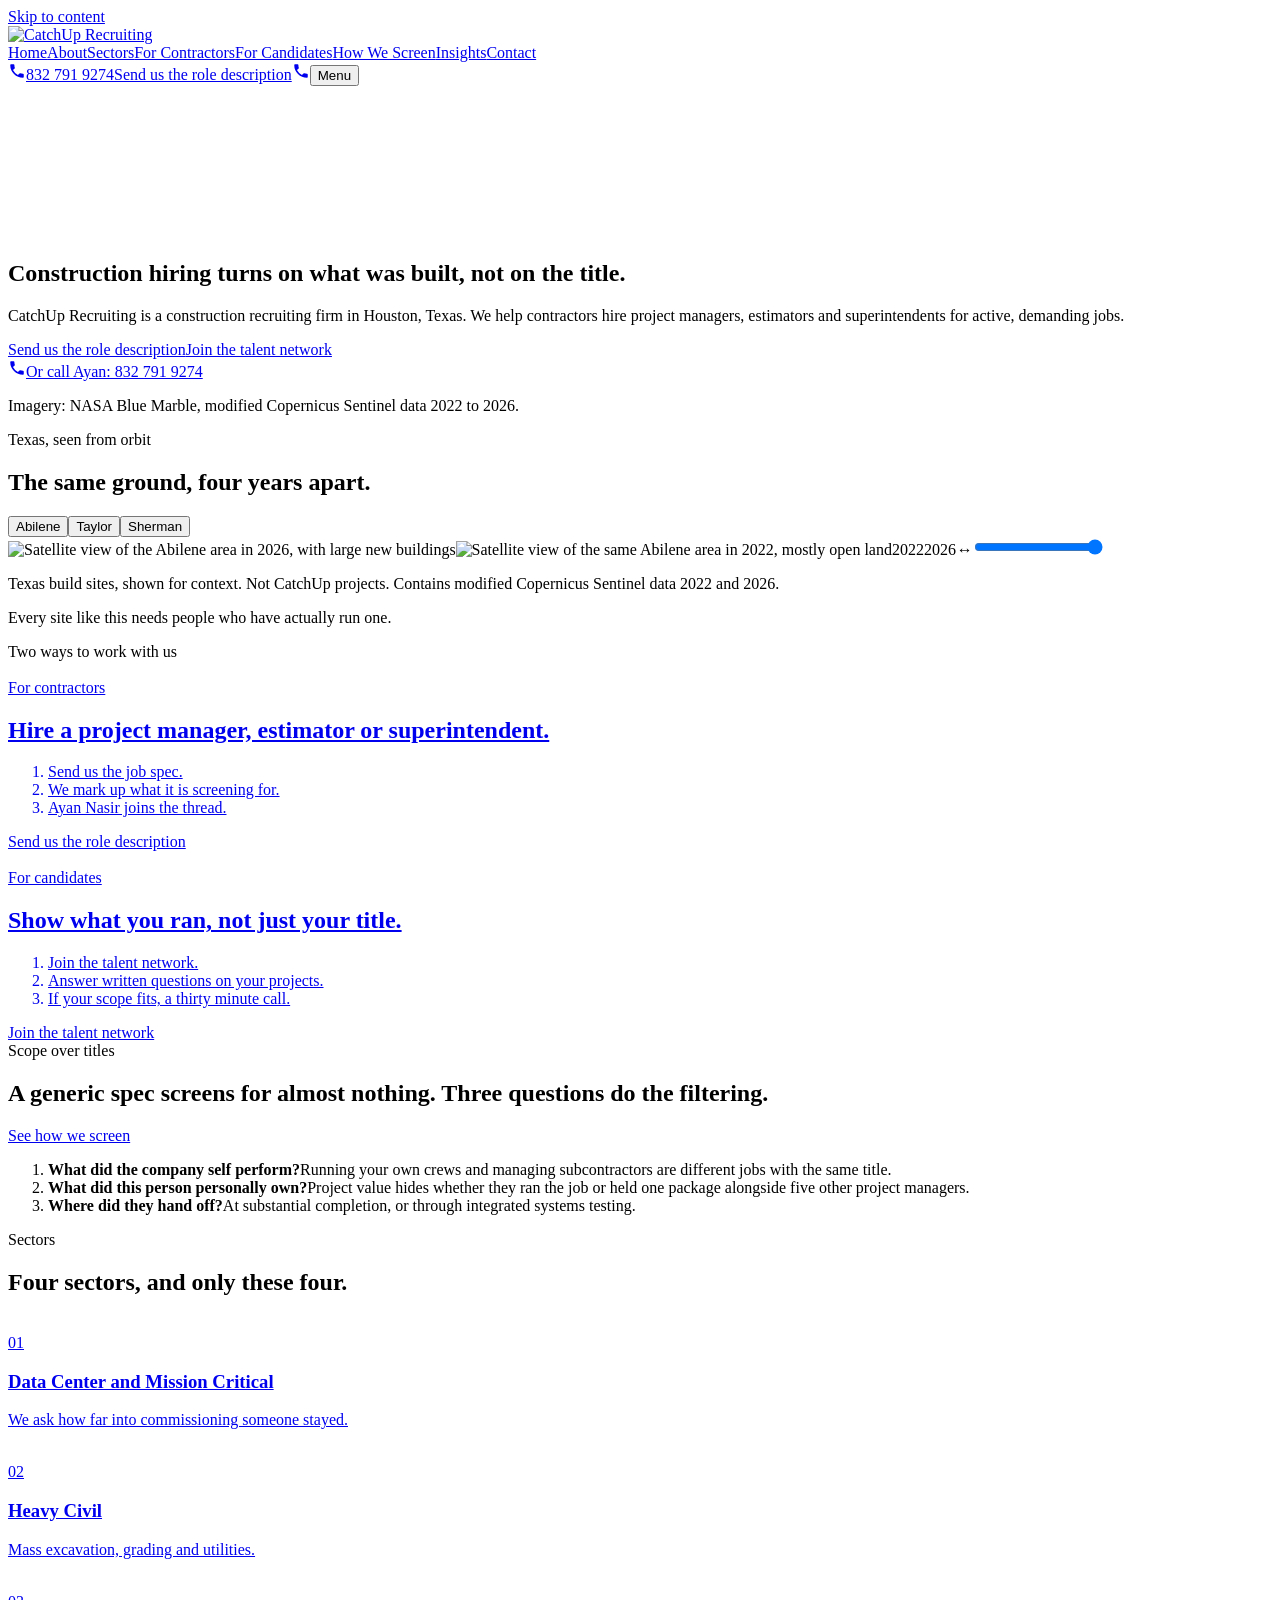
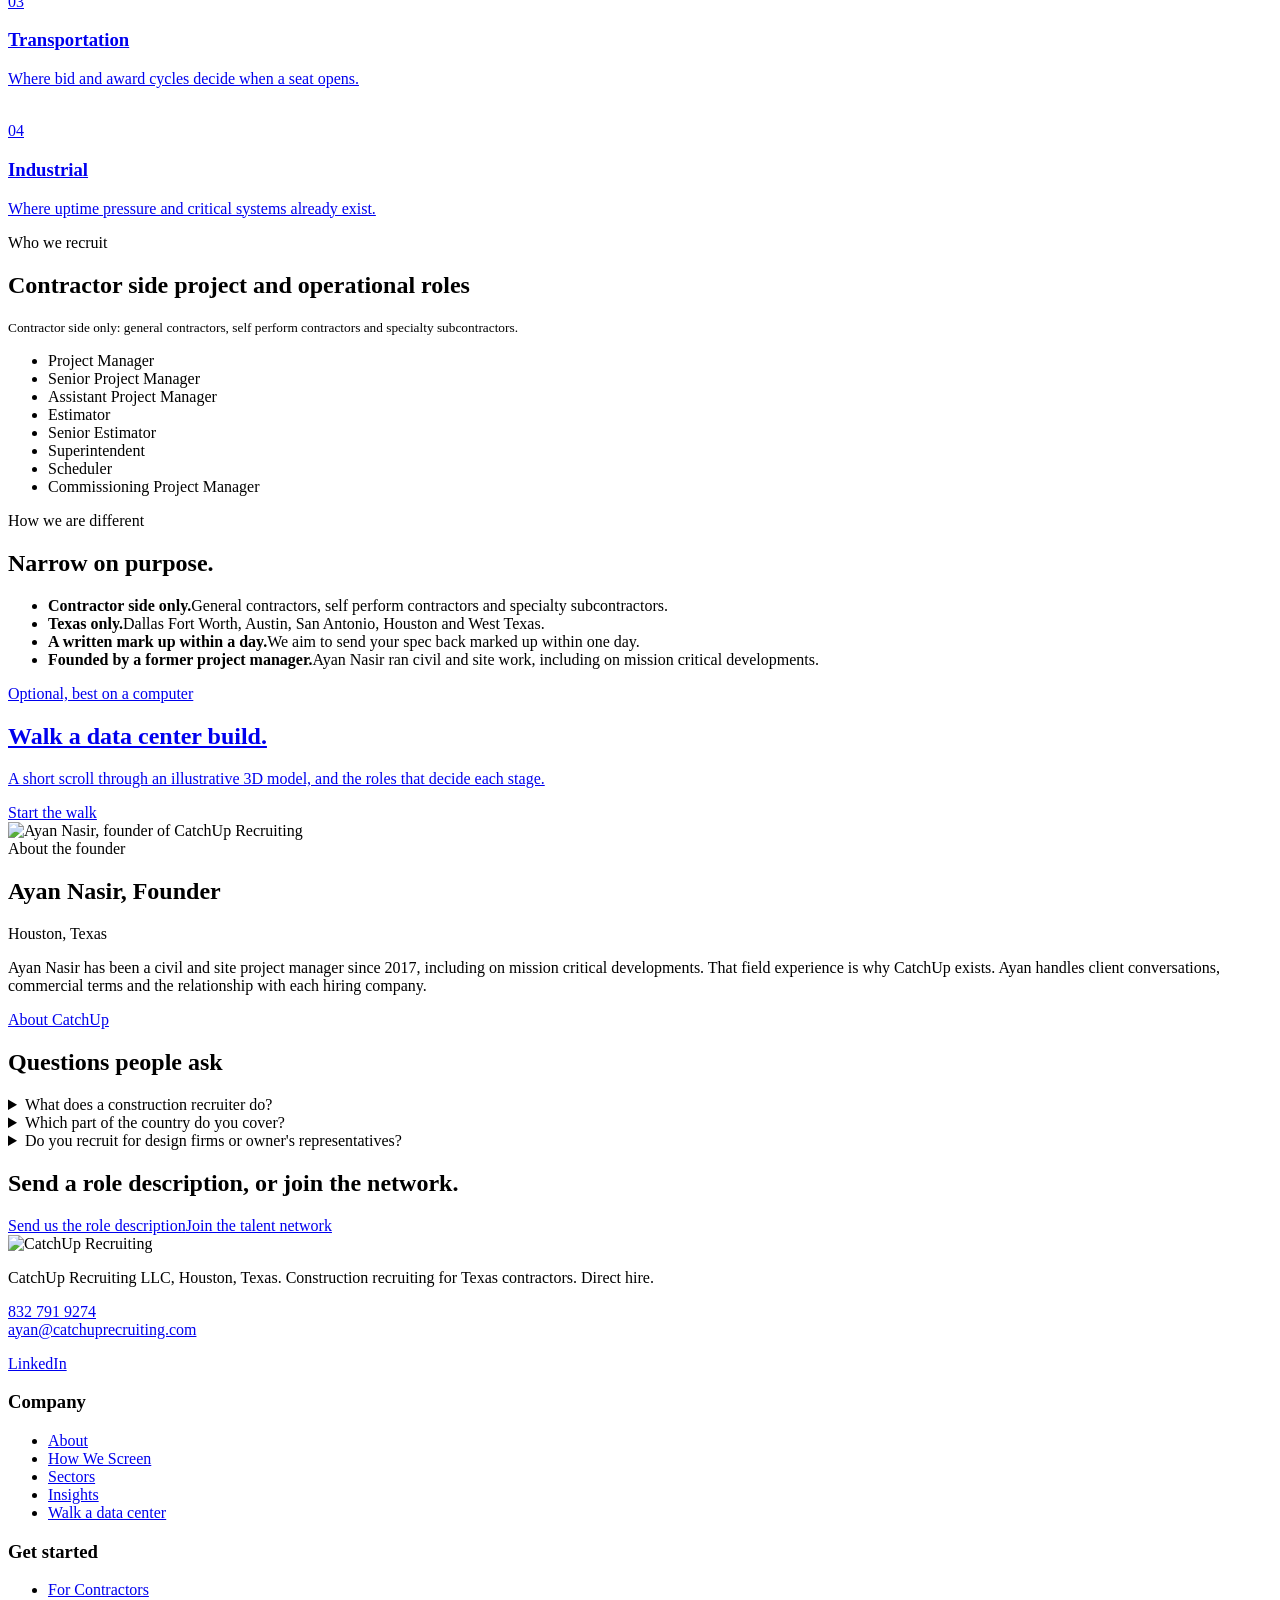
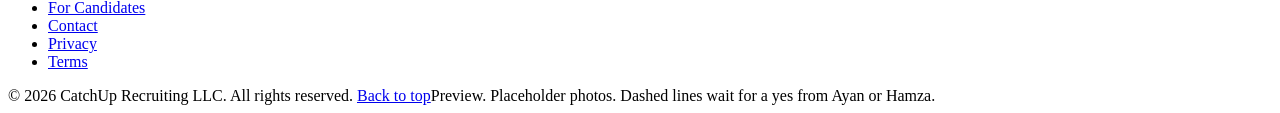
==== commit 0bce45aa: "Audit fixes: decided wording, call buttons, trust strip, now recruiting, contact details, LinkedIn, " ====
--- a/index.html
+++ b/index.html
@@ -1 +1 @@
-<!DOCTYPE html><html lang="en"><head><meta name="robots" content="noindex,nofollow"><meta charset="utf-8"><meta name="viewport" content="width=device-width, initial-scale=1"><title>Construction Recruiting in Texas | CatchUp Recruiting</title><meta name="description" content="A Houston construction recruiting firm helping Texas contractors hire project managers, estimators and superintendents for active, demanding jobs."><link rel="canonical" href="https://catchuprecruiting.com/"><link rel="preconnect" href="https://fonts.googleapis.com"><link rel="preconnect" href="https://fonts.gstatic.com" crossorigin><link href="https://fonts.googleapis.com/css2?family=Libre+Franklin:wght@400;600;700;800&family=Caveat:wght@600&display=swap" rel="stylesheet"><link rel="icon" href="/catchup-site/favicon.svg" type="image/svg+xml"><meta property="og:type" content="website"><meta property="og:site_name" content="CatchUp Recruiting"><meta property="og:title" content="Construction Recruiting in Texas | CatchUp Recruiting"><meta property="og:description" content="A Houston construction recruiting firm helping Texas contractors hire project managers, estimators and superintendents for active, demanding jobs."><meta property="og:url" content="https://catchuprecruiting.com/"><meta property="og:image" content="https://catchuprecruiting.com/img/og.jpg"><meta name="twitter:card" content="summary_large_image"><script type="application/ld+json">{"@context":"https://schema.org","@type":"Organization","name":"CatchUp Recruiting LLC","url":"https://catchuprecruiting.com/","logo":"https://catchuprecruiting.com/img/logo.png","founder":{"@type":"Person","name":"Ayan Nasir"},"address":{"@type":"PostalAddress","addressLocality":"Houston","addressRegion":"TX","addressCountry":"US"},"areaServed":"Texas"}</script><link rel="stylesheet" href="/catchup-site/_astro/Base.Cg_9pVhH.css"></head><body><a class="skip" href="#main">Skip to content</a><header id="top"><a href="/catchup-site/"><img src="/catchup-site/img/logo.png" alt="CatchUp Recruiting"></a><nav aria-label="Main"><a href="/catchup-site/">Home</a><a href="/catchup-site/about">About</a><a href="/catchup-site/sectors">Sectors</a><a href="/catchup-site/hire">For Contractors</a><a href="/catchup-site/join">For Candidates</a><a href="/catchup-site/method">How We Screen</a><a href="/catchup-site/insights">Insights</a><a href="/catchup-site/contact">Contact</a></nav><a class="btn" href="/catchup-site/hire#spec">Send us the role description</a><button class="menu" id="menu" aria-expanded="false" aria-controls="top">Menu</button></header><main id="main"><section class="hero" id="hero"><div class="ph" id="heroPh"><video id="heroVid" poster="/catchup-site/video/hero-poster.jpg" autoplay muted loop playsinline preload="metadata" aria-hidden="true"><source src="/catchup-site/video/hero-loop-phone.mp4" type="video/mp4" media="(max-width:760px)"><source src="/catchup-site/video/hero-loop.mp4" type="video/mp4"></video></div><h1 id="h1">Construction hiring turns on what was built, not on the title.</h1><p class="in">CatchUp Recruiting is a construction recruiting firm in Houston, Texas. We help contractors hire project managers, estimators and superintendents for active, demanding jobs.</p><div class="row in"><a class="btn" href="/catchup-site/hire#spec">Send us the role description</a><a class="btn ghost" href="/catchup-site/join#form">Join the talent network</a></div><p class="herocredit">Texas build sites, shown for context. Not CatchUp projects. Imagery: NASA Blue Marble, modified Copernicus Sentinel data 2022 to 2026.</p></section><section class="ba2" id="change"><div class="ba2__head"><div><div class="eyebrow">Texas, seen from orbit</div><h2>The same ground, four years apart.</h2></div><div class="ba2__tabs" role="group" aria-label="Choose a site"><button type="button" class="ba2__tab on" data-site="abilene" aria-pressed="true">Abilene</button><button type="button" class="ba2__tab" data-site="taylor" aria-pressed="false">Taylor</button><button type="button" class="ba2__tab" data-site="sherman" aria-pressed="false">Sherman</button></div></div><div class="ba2__frame" id="baFrame" style="--pos:100%"><img id="baAfter" src="/catchup-site/img/sat-abilene-2026.jpg" width="1600" height="900" alt="Satellite view of the Abilene area in 2026, with large new buildings" loading="lazy"><img id="baBefore" src="/catchup-site/img/sat-abilene-2022.jpg" width="1600" height="900" alt="Satellite view of the same Abilene area in 2022, mostly open land" loading="lazy"><span class="ba2__year l" id="baY0">2022</span><span class="ba2__year r" id="baY1">2026</span><span class="ba2__line" aria-hidden="true"><i>&#8596;</i></span><input id="baRange" type="range" min="0" max="100" value="100" aria-label="Drag to compare 2022 and 2026"></div><p class="ba2__credit">Texas build sites, shown for context. Not CatchUp projects. Contains modified Copernicus Sentinel data 2022 and 2026.</p></section><section class="say2"><p id="say2">Every site like this needs people who have actually run one.</p></section><section class="ways__head"><div class="eyebrow">Two ways to work with us</div></section><section class="ways" id="hire"><a class="way" href="/catchup-site/hire#spec"><img src="/catchup-site/img/beam-silhouette.jpg" alt="" loading="lazy"><div class="way__in"><span class="way__who">For contractors</span><h2>Hire a project manager, estimator or superintendent.</h2><ol><li>Send us the job spec.</li><li>We mark up what it is screening for.</li><li>Ayan Nasir joins the thread.</li></ol><span class="btn">Send us the role description</span></div></a><a class="way" href="/catchup-site/join#form" id="join"><img src="/catchup-site/img/worker-bw.jpg" alt="" loading="lazy"><div class="way__in"><span class="way__who">For candidates</span><h2>Show what you ran, not just your title.</h2><ol><li>Join the talent network.</li><li>Answer written questions on your projects.</li><li>If your scope fits, a thirty minute call.</li></ol><span class="btn ghost">Join the talent network</span></div></a></section><section id="mark"><div class="stage3"><div class="stage3__l"><div class="q3head"><div><div class="eyebrow">Scope over titles</div><h2>A generic spec screens for almost nothing. Three questions do the filtering.</h2></div><a class="btn" href="/catchup-site/method">See how we screen</a></div><ol class="q3"><li><b>What did the company self perform?</b><span>Running your own crews and managing subcontractors are different jobs with the same title.</span></li><li><b>What did this person personally own?</b><span>Project value hides whether they ran the job or held one package alongside five other project managers.</span></li><li><b>Where did they hand off?</b><span>At substantial completion, or through integrated systems testing.</span></li></ol></div></div></section><section class="soft" id="sectors"><div class="center"><div class="eyebrow">Sectors</div><h2>Four sectors, and only these four.</h2></div><div class="stack"><a class="sec2" href="/catchup-site/sectors#data-center"><img src="/catchup-site/img/tower-fog.jpg" alt="" loading="lazy"><div><span class="num">01</span><h3>Data Center and Mission Critical</h3><p>We ask how far into commissioning someone stayed.</p></div></a><a class="sec2" href="/catchup-site/sectors#heavy-civil"><img src="/catchup-site/img/crane-dark.jpg" alt="" loading="lazy"><div><span class="num">02</span><h3>Heavy Civil</h3><p>Mass excavation, grading and utilities.</p></div></a><a class="sec2" href="/catchup-site/sectors#transportation"><img src="/catchup-site/img/crane-dusk.jpg" alt="" loading="lazy"><div><span class="num">03</span><h3>Transportation</h3><p>Where bid and award cycles decide when a seat opens.</p></div></a><a class="sec2" href="/catchup-site/sectors#industrial"><img src="/catchup-site/img/weld-dark.jpg" alt="" loading="lazy"><div><span class="num">04</span><h3>Industrial</h3><p>Where uptime pressure and critical systems already exist.</p></div></a></div></section><section><div class="two"><div><div class="eyebrow">Who we recruit</div><h2>Contractor side project and operational roles</h2><small>Contractor side only: general contractors, self perform contractors and specialty subcontractors.</small></div><ul class="roles"><li>Project Manager</li><li>Senior Project Manager</li><li>Assistant Project Manager</li><li>Estimator</li><li>Senior Estimator</li><li>Superintendent</li><li>Scheduler</li><li>Commissioning Project Manager</li></ul></div></section><section class="founder" id="about"><div class="founder__grid"><div class="founder__pic"><img src="/catchup-site/img/ayan.jpg" alt="Ayan Nasir, founder of CatchUp Recruiting"></div><div><div class="eyebrow">About the founder</div><h2>Ayan Nasir, Founder</h2><p class="founder__loc">Houston, Texas</p><p>Ayan's background is project management in commercial and mission critical construction. That field experience is why CatchUp exists. Ayan handles client conversations, commercial terms and the relationship with each hiring company.</p><a class="btn" href="/catchup-site/about">About CatchUp</a></div></div></section><section class="soft faq"><div><div class="center"><h2>Questions people ask</h2></div><details><summary>What does a construction recruiter do?</summary><p>A construction recruiter finds and screens people for roles on a contractor's projects. CatchUp screens on scope, meaning what the company self performed, what the person owned and where they handed off, before looking at title or years.</p></details><details><summary>Which part of the country do you cover?</summary><p>Texas only. Dallas Fort Worth, Austin, San Antonio, Houston and West Texas.</p></details><details><summary>Do you recruit for design firms or owner's representatives?</summary><p>No. CatchUp recruits contractor side roles only.</p></details></div></section><section class="cta"><h2>Send a role description, or join the network.</h2><div class="row"><a class="btn" href="/catchup-site/hire#spec">Send us the role description</a><a class="btn ghost" href="/catchup-site/join#form">Join the talent network</a></div></section></main><footer><div class="fcols"><div><img src="/catchup-site/img/logo.png" alt="CatchUp Recruiting"><p>CatchUp Recruiting LLC, Houston, Texas. Construction recruiting for Texas contractors. Direct hire.</p><p class="fcontact"><a href="tel:+18327919274">832 791 9274</a><br><a href="mailto:ayan@catchuprecruiting.com">ayan@catchuprecruiting.com</a></p></div><div><h3>Company</h3><ul><li><a href="/catchup-site/about">About</a></li><li><a href="/catchup-site/method">How We Screen</a></li><li><a href="/catchup-site/sectors">Sectors</a></li><li><a href="/catchup-site/insights">Insights</a></li><li><a href="/catchup-site/walk">Walk a data center</a></li></ul></div><div><h3>Get started</h3><ul><li><a href="/catchup-site/hire">For Contractors</a></li><li><a href="/catchup-site/join">For Candidates</a></li><li><a href="/catchup-site/contact">Contact</a></li><li><a href="/catchup-site/privacy">Privacy</a></li><li><a href="/catchup-site/terms">Terms</a></li></ul></div></div><div class="legal"><span>&copy; 2026 CatchUp Recruiting LLC. All rights reserved. <a href="#top">Back to top</a></span><span class="prev">Preview. Placeholder photos. Dashed lines wait for a yes from Ayan or Hamza.</span></div></footer><script type="module" src="/catchup-site/_astro/Base.astro_astro_type_script_index_0_lang.DO36dy1g.js"></script></body></html>+<!DOCTYPE html><html lang="en" class="is-preview"><head><meta charset="utf-8"><meta name="viewport" content="width=device-width, initial-scale=1"><meta name="robots" content="noindex,nofollow"><title>Construction Recruiting in Texas | CatchUp Recruiting</title><meta name="description" content="A Houston construction recruiting firm helping Texas contractors hire project managers, estimators and superintendents for active, demanding jobs."><link rel="canonical" href="https://catchuprecruiting.com/"><link rel="preconnect" href="https://fonts.googleapis.com"><link rel="preconnect" href="https://fonts.gstatic.com" crossorigin><link href="https://fonts.googleapis.com/css2?family=Libre+Franklin:wght@400;600;700;800&family=Caveat:wght@600&display=swap" rel="stylesheet"><link rel="icon" href="/catchup-site/favicon.svg" type="image/svg+xml"><link rel="icon" href="/catchup-site/favicon.ico" sizes="any"><link rel="apple-touch-icon" href="/catchup-site/apple-touch-icon.png"><link rel="manifest" href="/catchup-site/site.webmanifest"><meta name="theme-color" content="#12263f"><meta property="og:type" content="website"><meta property="og:site_name" content="CatchUp Recruiting"><meta property="og:title" content="Construction Recruiting in Texas | CatchUp Recruiting"><meta property="og:description" content="A Houston construction recruiting firm helping Texas contractors hire project managers, estimators and superintendents for active, demanding jobs."><meta property="og:url" content="https://catchuprecruiting.com/"><meta property="og:image" content="https://catchuprecruiting.com/img/og.jpg"><meta name="twitter:card" content="summary_large_image"><script type="application/ld+json">{"@context":"https://schema.org","@graph":[{"@type":"EmploymentAgency","@id":"https://catchuprecruiting.com/#org","name":"CatchUp Recruiting LLC","url":"https://catchuprecruiting.com/","logo":"https://catchuprecruiting.com/img/logo.png","image":"https://catchuprecruiting.com/img/og.jpg","telephone":"+1-832-791-9274","email":"ayan@catchuprecruiting.com","address":{"@type":"PostalAddress","addressLocality":"Houston","addressRegion":"TX","addressCountry":"US"},"areaServed":{"@type":"State","name":"Texas"},"sameAs":["https://www.linkedin.com/company/catchup-recruiting-llc/"],"founder":{"@id":"https://catchuprecruiting.com/#ayan"}},{"@type":"Person","@id":"https://catchuprecruiting.com/#ayan","name":"Ayan Nasir","jobTitle":"Founder","description":"Civil and site project manager on mission critical developments.","worksFor":{"@id":"https://catchuprecruiting.com/#org"}}]}</script><link rel="stylesheet" href="/catchup-site/_astro/Base.CCkO0q3C.css"></head><body><a class="skip" href="#main">Skip to content</a><header id="top"><a href="/catchup-site/"><img src="/catchup-site/img/logo.png" alt="CatchUp Recruiting"></a><nav aria-label="Main"><a href="/catchup-site/">Home</a><a href="/catchup-site/about">About</a><a href="/catchup-site/sectors">Sectors</a><a href="/catchup-site/hire">For Contractors</a><a href="/catchup-site/join">For Candidates</a><a href="/catchup-site/method">How We Screen</a><a href="/catchup-site/insights">Insights</a><a href="/catchup-site/contact">Contact</a></nav><a class="hphone" href="tel:+18327919274" data-track="click_call" aria-label="Call Ayan, 832 791 9274"><svg aria-hidden="true" viewBox="0 0 24 24" width="18" height="18"><path fill="currentColor" d="M6.6 10.8a15.1 15.1 0 0 0 6.6 6.6l2.2-2.2c.3-.3.7-.4 1-.2 1.1.4 2.3.6 3.6.6.6 0 1 .4 1 1V20c0 .6-.4 1-1 1A17 17 0 0 1 3 4c0-.6.4-1 1-1h3.5c.6 0 1 .4 1 1 0 1.3.2 2.5.6 3.6.1.3 0 .7-.2 1z"></path></svg><span>832 791 9274</span></a><a class="btn" href="/catchup-site/hire#spec">Send us the role description</a><a class="hcall" href="tel:+18327919274" data-track="click_call" aria-label="Call Ayan, 832 791 9274"><svg aria-hidden="true" viewBox="0 0 24 24" width="18" height="18"><path fill="currentColor" d="M6.6 10.8a15.1 15.1 0 0 0 6.6 6.6l2.2-2.2c.3-.3.7-.4 1-.2 1.1.4 2.3.6 3.6.6.6 0 1 .4 1 1V20c0 .6-.4 1-1 1A17 17 0 0 1 3 4c0-.6.4-1 1-1h3.5c.6 0 1 .4 1 1 0 1.3.2 2.5.6 3.6.1.3 0 .7-.2 1z"></path></svg></a><button class="menu" id="menu" aria-expanded="false" aria-controls="top">Menu</button></header><main id="main"><section class="hero" id="hero"><div class="ph" id="heroPh"><video id="heroVid" poster="/catchup-site/video/hero-poster.webp" autoplay muted loop playsinline preload="metadata" aria-hidden="true"><source src="/catchup-site/video/hero-loop-phone.mp4" type="video/mp4" media="(max-width:760px)"><source src="/catchup-site/video/hero-loop.mp4" type="video/mp4"></video></div><h1 id="h1">Construction hiring turns on what was built, not on the title.</h1><p class="in">CatchUp Recruiting is a construction recruiting firm in Houston, Texas. We help contractors hire project managers, estimators and superintendents for active, demanding jobs.</p><div class="row in"><a class="btn" href="/catchup-site/hire#spec">Send us the role description</a><a class="btn ghost" href="/catchup-site/join#form">Join the talent network</a></div><a class="herocall in" href="tel:+18327919274" data-track="click_call"><svg aria-hidden="true" viewBox="0 0 24 24" width="18" height="18"><path fill="currentColor" d="M6.6 10.8a15.1 15.1 0 0 0 6.6 6.6l2.2-2.2c.3-.3.7-.4 1-.2 1.1.4 2.3.6 3.6.6.6 0 1 .4 1 1V20c0 .6-.4 1-1 1A17 17 0 0 1 3 4c0-.6.4-1 1-1h3.5c.6 0 1 .4 1 1 0 1.3.2 2.5.6 3.6.1.3 0 .7-.2 1z"></path></svg><span>Or call Ayan: 832 791 9274</span></a><p class="herocredit">Imagery: NASA Blue Marble, modified Copernicus Sentinel data 2022 to 2026.</p></section><section class="ba2" id="change"><div class="ba2__head"><div><div class="eyebrow">Texas, seen from orbit</div><h2>The same ground, four years apart.</h2></div><div class="ba2__tabs" role="group" aria-label="Choose a site"><button type="button" class="ba2__tab on" data-site="abilene" aria-pressed="true">Abilene</button><button type="button" class="ba2__tab" data-site="taylor" aria-pressed="false">Taylor</button><button type="button" class="ba2__tab" data-site="sherman" aria-pressed="false">Sherman</button></div></div><div class="ba2__frame" id="baFrame" style="--pos:100%"><img id="baAfter" src="/catchup-site/img/sat-abilene-2026.webp" width="1600" height="900" alt="Satellite view of the Abilene area in 2026, with large new buildings" loading="lazy"><img id="baBefore" src="/catchup-site/img/sat-abilene-2022.webp" width="1600" height="900" alt="Satellite view of the same Abilene area in 2022, mostly open land" loading="lazy"><span class="ba2__year l" id="baY0">2022</span><span class="ba2__year r" id="baY1">2026</span><span class="ba2__line" aria-hidden="true"><i>&#8596;</i></span><input id="baRange" type="range" min="0" max="100" value="100" aria-label="Drag to compare 2022 and 2026"></div><p class="ba2__credit">Texas build sites, shown for context. Not CatchUp projects. Contains modified Copernicus Sentinel data 2022 and 2026.</p></section><section class="say2"><p id="say2">Every site like this needs people who have actually run one.</p></section><section class="ways__head"><div class="eyebrow">Two ways to work with us</div></section><section class="ways" id="hire"><a class="way" href="/catchup-site/hire#spec"><img src="/catchup-site/img/beam-silhouette.webp" alt="" loading="lazy"><div class="way__in"><span class="way__who">For contractors</span><h2>Hire a project manager, estimator or superintendent.</h2><ol><li>Send us the job spec.</li><li>We mark up what it is screening for.</li><li>Ayan Nasir joins the thread.</li></ol><span class="btn">Send us the role description</span></div></a><a class="way" href="/catchup-site/join#form" id="join"><img src="/catchup-site/img/worker-bw.webp" alt="" loading="lazy"><div class="way__in"><span class="way__who">For candidates</span><h2>Show what you ran, not just your title.</h2><ol><li>Join the talent network.</li><li>Answer written questions on your projects.</li><li>If your scope fits, a thirty minute call.</li></ol><span class="btn ghost">Join the talent network</span></div></a></section><section id="mark"><div class="stage3"><div class="stage3__l"><div class="q3head"><div><div class="eyebrow">Scope over titles</div><h2>A generic spec screens for almost nothing. Three questions do the filtering.</h2></div><a class="btn" href="/catchup-site/method">See how we screen</a></div><ol class="q3"><li><b>What did the company self perform?</b><span>Running your own crews and managing subcontractors are different jobs with the same title.</span></li><li><b>What did this person personally own?</b><span>Project value hides whether they ran the job or held one package alongside five other project managers.</span></li><li><b>Where did they hand off?</b><span>At substantial completion, or through integrated systems testing.</span></li></ol></div></div></section><section class="soft" id="sectors"><div class="center"><div class="eyebrow">Sectors</div><h2>Four sectors, and only these four.</h2></div><div class="stack"><a class="sec2" href="/catchup-site/sectors#data-center"><img src="/catchup-site/img/tower-fog.jpg" alt="" loading="lazy"><div><span class="num">01</span><h3>Data Center and Mission Critical</h3><p>We ask how far into commissioning someone stayed.</p></div></a><a class="sec2" href="/catchup-site/sectors#heavy-civil"><img src="/catchup-site/img/crane-dark.webp" alt="" loading="lazy"><div><span class="num">02</span><h3>Heavy Civil</h3><p>Mass excavation, grading and utilities.</p></div></a><a class="sec2" href="/catchup-site/sectors#transportation"><img src="/catchup-site/img/crane-dusk.webp" alt="" loading="lazy"><div><span class="num">03</span><h3>Transportation</h3><p>Where bid and award cycles decide when a seat opens.</p></div></a><a class="sec2" href="/catchup-site/sectors#industrial"><img src="/catchup-site/img/weld-dark.webp" alt="" loading="lazy"><div><span class="num">04</span><h3>Industrial</h3><p>Where uptime pressure and critical systems already exist.</p></div></a></div></section><section><div class="two"><div><div class="eyebrow">Who we recruit</div><h2>Contractor side project and operational roles</h2><small>Contractor side only: general contractors, self perform contractors and specialty subcontractors.</small></div><ul class="roles"><li>Project Manager</li><li>Senior Project Manager</li><li>Assistant Project Manager</li><li>Estimator</li><li>Senior Estimator</li><li>Superintendent</li><li>Scheduler</li><li>Commissioning Project Manager</li></ul></div></section><section class="trust"><div class="trust__in"><div class="trust__head"><div class="eyebrow">How we are different</div><h2>Narrow on purpose.</h2></div><ul class="trust__list"><li><b>Contractor side only.</b><span>General contractors, self perform contractors and specialty subcontractors.</span></li><li><b>Texas only.</b><span>Dallas Fort Worth, Austin, San Antonio, Houston and West Texas.</span></li><li><b>A written mark up within a day.</b><span>We aim to send your spec back marked up within one day.</span></li><li><b>Founded by a former project manager.</b><span>Ayan Nasir ran civil and site work, including on mission critical developments.</span></li></ul></div></section><section class="walkteaser"><a class="walkteaser__card" href="/catchup-site/walk"><span class="eyebrow">Optional, best on a computer</span><h2>Walk a data center build.</h2><p>A short scroll through an illustrative 3D model, and the roles that decide each stage.</p><span class="btn ghost">Start the walk</span></a></section><section class="founder" id="about"><div class="founder__grid"><div class="founder__pic"><img src="/catchup-site/img/ayan.webp" alt="Ayan Nasir, founder of CatchUp Recruiting"></div><div><div class="eyebrow">About the founder</div><h2>Ayan Nasir, Founder</h2><p class="founder__loc">Houston, Texas</p><p>Ayan Nasir has been a civil and site project manager since 2017, including on mission critical developments. That field experience is why CatchUp exists. Ayan handles client conversations, commercial terms and the relationship with each hiring company.</p><a class="btn" href="/catchup-site/about">About CatchUp</a></div></div></section><script type="application/ld+json">{"@context":"https://schema.org","@type":"FAQPage","mainEntity":[{"@type":"Question","name":"What does a construction recruiter do?","acceptedAnswer":{"@type":"Answer","text":"A construction recruiter finds and screens people for roles on a contractor's projects. CatchUp screens on scope, meaning what the company self performed, what the person owned and where they handed off, before looking at title or years."}},{"@type":"Question","name":"Which part of the country do you cover?","acceptedAnswer":{"@type":"Answer","text":"Texas only. Dallas Fort Worth, Austin, San Antonio, Houston and West Texas."}},{"@type":"Question","name":"Do you recruit for design firms or owner's representatives?","acceptedAnswer":{"@type":"Answer","text":"No. CatchUp recruits contractor side roles only."}}]}</script><section class="soft faq"><div><div class="center"><h2>Questions people ask</h2></div><details><summary>What does a construction recruiter do?</summary><p>A construction recruiter finds and screens people for roles on a contractor&#39;s projects. CatchUp screens on scope, meaning what the company self performed, what the person owned and where they handed off, before looking at title or years.</p></details><details><summary>Which part of the country do you cover?</summary><p>Texas only. Dallas Fort Worth, Austin, San Antonio, Houston and West Texas.</p></details><details><summary>Do you recruit for design firms or owner&#39;s representatives?</summary><p>No. CatchUp recruits contractor side roles only.</p></details></div></section><section class="cta"><h2>Send a role description, or join the network.</h2><div class="row"><a class="btn" href="/catchup-site/hire#spec">Send us the role description</a><a class="btn ghost" href="/catchup-site/join#form">Join the talent network</a></div></section></main><footer><div class="fcols"><div><img src="/catchup-site/img/logo.png" alt="CatchUp Recruiting"><p>CatchUp Recruiting LLC, Houston, Texas. Construction recruiting for Texas contractors. Direct hire.</p><p class="fcontact"><a href="tel:+18327919274">832 791 9274</a><br><a href="mailto:ayan@catchuprecruiting.com">ayan@catchuprecruiting.com</a></p><p class="fsocial"><a href="https://www.linkedin.com/company/catchup-recruiting-llc/" rel="noopener" target="_blank">LinkedIn</a></p></div><div><h3>Company</h3><ul><li><a href="/catchup-site/about">About</a></li><li><a href="/catchup-site/method">How We Screen</a></li><li><a href="/catchup-site/sectors">Sectors</a></li><li><a href="/catchup-site/insights">Insights</a></li><li><a href="/catchup-site/walk">Walk a data center</a></li></ul></div><div><h3>Get started</h3><ul><li><a href="/catchup-site/hire">For Contractors</a></li><li><a href="/catchup-site/join">For Candidates</a></li><li><a href="/catchup-site/contact">Contact</a></li><li><a href="/catchup-site/privacy">Privacy</a></li><li><a href="/catchup-site/terms">Terms</a></li></ul></div></div><div class="legal"><span>&copy; 2026 CatchUp Recruiting LLC. All rights reserved. <a href="#top">Back to top</a></span><span class="prev">Preview. Placeholder photos. Dashed lines wait for a yes from Ayan or Hamza.</span></div></footer><script type="module" src="/catchup-site/_astro/Base.astro_astro_type_script_index_0_lang.BBjENCEH.js"></script></body></html>
